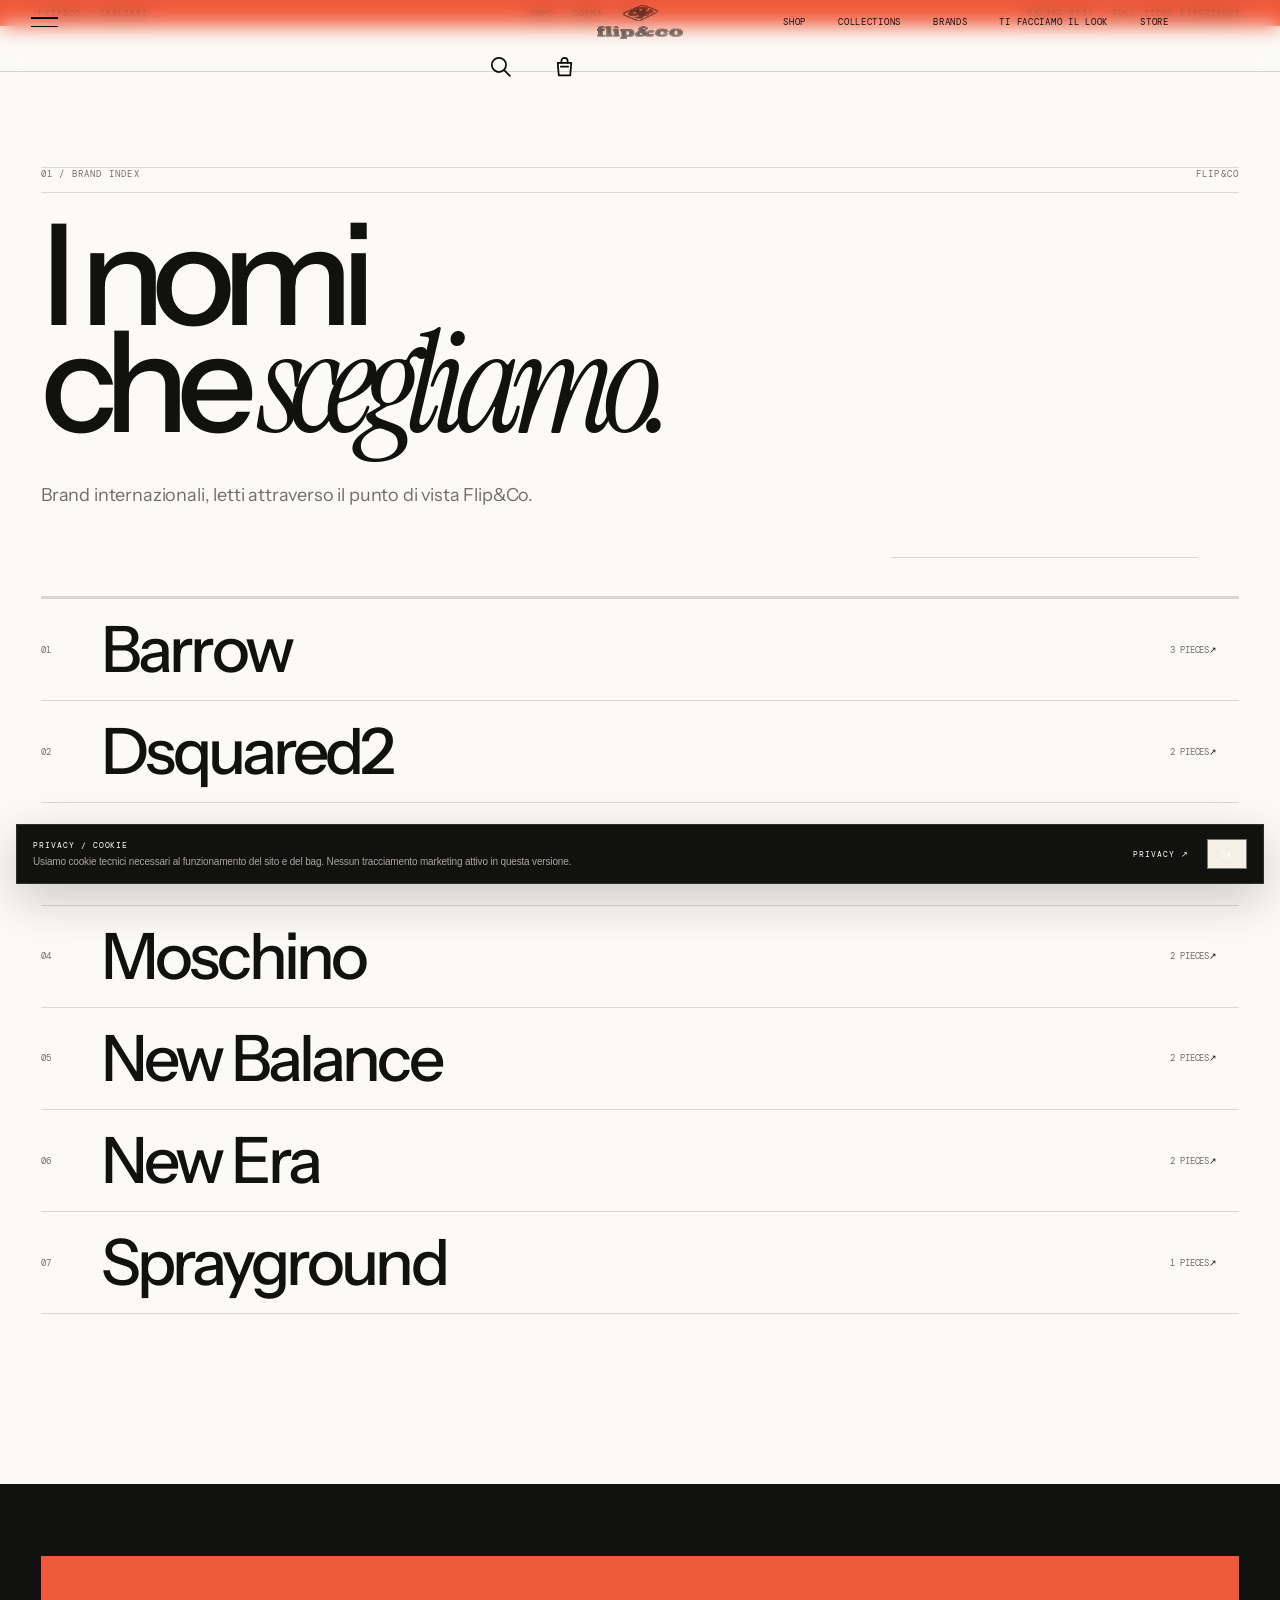
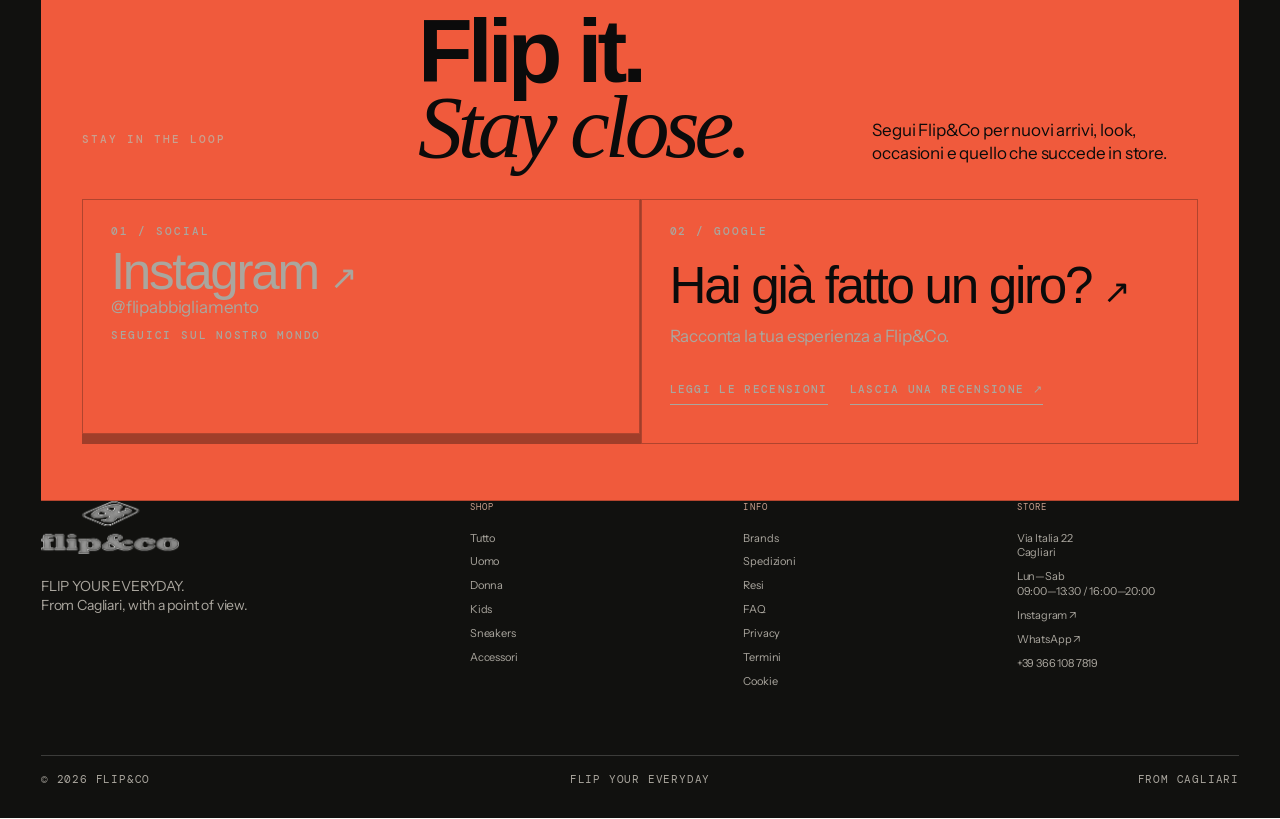
==== brand.html @ bdab6ab1 "Initial clean FlipCo version" ====
<!DOCTYPE html>
<html lang="it"><head><meta charset="utf-8"/><meta content="width=device-width,initial-scale=1" name="viewport"/><title>Brands — Flip&amp;Co</title><link href="styles.css" rel="stylesheet"/><meta content="Scopri i brand selezionati da Flip&amp;Co e la loro presenza nell'Online Edit." name="description"/><meta content="#F4F1EA" name="theme-color"/></head><body><div id="siteHeader"></div><main><section class="page-hero wrap"><div class="section-line"><span>01 / BRAND INDEX</span><span>FLIP&amp;CO</span></div><h1>I nomi<br/>che <i>scegliamo.</i></h1><p>Brand internazionali, letti attraverso il punto di vista Flip&amp;Co.</p></section><section class="brands-page wrap" id="brands"></section></main><div id="siteFooter"></div><div id="cartRoot"></div><script src="js/data.js"></script><script src="js/commerce.js"></script><script src="js/site.js"></script><script src="js/brand.js"></script></body></html>
---- styles.css ----
@import url('https://fonts.googleapis.com/css2?family=DM+Mono:wght@400;500&family=Instrument+Sans:wdth,wght@75..100,400..600&family=Instrument+Serif:ital@0;1&display=swap');
:root{--paper:#f1eee8;--white:#fff;--ink:#0a0a0a;--soft:#c9c4bb;--muted:#6e6b65;--line:#d7d2c9;--dark:#0b0b0b;--pad:clamp(16px,3vw,48px);--max:1600px;--ease:cubic-bezier(.2,.72,.2,1)}*{box-sizing:border-box}html{scroll-behavior:smooth}body{margin:0;background:var(--paper);color:var(--ink);font-family:'Instrument Sans',Arial,sans-serif;font-size:14px;line-height:1.35;-webkit-font-smoothing:antialiased}body.no-scroll{overflow:hidden}a{color:inherit;text-decoration:none}button,input{font:inherit;color:inherit}.wrap{width:min(calc(100% - 2 * var(--pad)),var(--max));margin:auto}.utility{height:28px;background:#0a0a0a;color:#aaa69f;display:flex;justify-content:space-between;align-items:center;padding:0 var(--pad);font:9px/1 'DM Mono',monospace;letter-spacing:.08em;text-transform:uppercase}.header{height:74px;background:rgba(241,238,232,.93);backdrop-filter:blur(18px);border-bottom:1px solid var(--line);position:sticky;top:0;z-index:60}.header-inner{height:100%;padding:0 var(--pad);display:grid;grid-template-columns:1fr auto 1fr;align-items:center}.brandmark img{display:block;width:112px;filter:brightness(0)}.menu-btn,.icon,.bag{border:0;background:none;padding:0;cursor:pointer}.menu-btn{width:42px;height:42px;display:grid;align-content:center;gap:7px}.menu-btn i{display:block;width:28px;height:1px;background:var(--ink);transition:.3s}.menu-btn[aria-expanded=true] i:first-child{transform:translateY(4px) rotate(45deg)}.menu-btn[aria-expanded=true] i:last-child{transform:translateY(-4px) rotate(-45deg)}.desktop-nav{display:flex;gap:34px;justify-self:center;font:10px/1 'DM Mono',monospace;letter-spacing:.12em;text-transform:uppercase}.desktop-nav a{position:relative}.desktop-nav a:after{content:'';position:absolute;left:0;right:100%;bottom:-8px;height:1px;background:var(--ink);transition:right .35s var(--ease)}.desktop-nav a:hover:after{right:0}.head-actions{display:flex;justify-self:end;align-items:center;gap:20px}.icon svg,.bag svg{width:22px;height:22px;fill:none;stroke:currentColor;stroke-width:1.4}.bag{display:flex;align-items:start;gap:5px}.bag b{font:10px 'DM Mono',monospace}.overlay{position:fixed;inset:0;background:rgba(0,0,0,.35);z-index:65;opacity:0;visibility:hidden;transition:.35s}.overlay.open{opacity:1;visibility:visible}.mega,.search{position:fixed;z-index:70;top:102px;left:0;right:0;background:var(--paper);border-bottom:1px solid var(--line);transform:translateY(-110%);visibility:hidden;transition:transform .5s var(--ease),visibility .5s}.mega.open,.search.open{transform:none;visibility:visible}.mega-top{display:flex;justify-content:space-between;align-items:center;font:10px 'DM Mono',monospace;letter-spacing:.14em}.mega-top button{border:0;background:none;font:10px 'DM Mono',monospace;letter-spacing:.14em;cursor:pointer}.mega-grid{padding:56px var(--pad) 70px;display:grid;grid-template-columns:1.3fr 1fr 1fr;gap:50px}.mega-grid small{font:9px 'DM Mono',monospace;color:var(--muted);letter-spacing:.15em}.mega-grid a{display:block;font-size:clamp(38px,5.3vw,82px);line-height:.83;letter-spacing:-.065em;margin-top:14px}.mega-note p{font-size:18px;line-height:1.2;margin:25px 0}.search-inner{padding:28px var(--pad) 60px}.search-inner>input{width:100%;border:0;border-bottom:1px solid var(--ink);background:none;outline:none;padding:24px 0 16px;font-size:clamp(40px,6vw,92px);line-height:.9;letter-spacing:-.07em}.search-row{display:grid;grid-template-columns:58px 1fr auto;align-items:center;gap:16px;border-bottom:1px solid var(--line);padding:12px 0}.search-row img{width:58px;height:70px;object-fit:cover;background:white}.search-row small,.search-row b{display:block}.search-row small{font:9px 'DM Mono',monospace;color:var(--muted);letter-spacing:.1em}.search-row b{font-size:14px;font-weight:600}.search-row strong{font-size:11px}.muted{color:var(--muted)}
/* common */.section-line{display:flex;justify-content:space-between;gap:20px;border-bottom:1px solid var(--line);padding-bottom:12px;font:9px 'DM Mono',monospace;letter-spacing:.13em;text-transform:uppercase;color:var(--muted)}.eyebrow{font:9px 'DM Mono',monospace;letter-spacing:.14em;text-transform:uppercase;color:var(--muted)}.arrow{display:inline-flex;align-items:center;gap:10px;width:max-content;border-bottom:1px solid currentColor;padding-bottom:8px;font:10px 'DM Mono',monospace;letter-spacing:.12em}.button{display:inline-flex;align-items:center;justify-content:center;gap:12px;border:0;padding:17px 20px;font:10px 'DM Mono',monospace;letter-spacing:.12em;cursor:pointer}.button.dark{background:var(--ink);color:#fff}.button.light{background:#fff;color:#000}.button.full{width:100%}
/* HOME HERO */.hero-stage{min-height:calc(100svh - 102px);display:grid;grid-template-columns:45% 55%;position:relative;overflow:hidden;background:#111;color:#fff}.hero-side{position:relative;z-index:3;padding:34px var(--pad) 42px;display:flex;flex-direction:column;justify-content:space-between}.hero-side .eyebrow{color:#888}.hero-title{font-size:clamp(64px,9vw,150px);line-height:.76;letter-spacing:-.085em}.hero-title span{display:block}.hero-title em{font-style:normal;font-size:.38em;letter-spacing:-.04em;display:block;margin-left:28%;color:#aaa}.hero-side-bottom{display:flex;justify-content:space-between;gap:30px;align-items:end}.hero-side-bottom p{margin:0;color:#a5a19a;font-size:12px;line-height:1.25}.hero-side-bottom .arrow{color:#fff}.hero-image{position:relative;overflow:hidden;background:#ebe8e2;display:block}.hero-image img{width:100%;height:100%;object-fit:cover;display:block;filter:saturate(.82);transform:scale(1.01);transition:transform 1.3s var(--ease)}.hero-image:hover img{transform:scale(1.04)}.hero-frame{position:absolute;inset:24px;border:1px solid rgba(255,255,255,.35);pointer-events:none}.hero-product{position:absolute;left:28px;right:28px;bottom:30px;z-index:2;text-shadow:0 2px 14px rgba(0,0,0,.2)}.hero-product small{font:9px 'DM Mono',monospace;letter-spacing:.12em}.hero-product h1{font-size:clamp(32px,4vw,65px);line-height:.82;letter-spacing:-.065em;margin:10px 0 18px;max-width:700px}.hero-product span{font:10px 'DM Mono',monospace;letter-spacing:.12em;border-bottom:1px solid #fff;padding-bottom:7px}.hero-counter{position:absolute;top:30px;right:28px;font:10px 'DM Mono',monospace;z-index:3}.hero-stamp{position:absolute;right:20px;bottom:20px;z-index:5;writing-mode:vertical-rl;transform:rotate(180deg);font:8px 'DM Mono',monospace;letter-spacing:.16em;color:#77736d}.hero-stamp span{color:#111}
/* HOME BODY */.manifesto{padding:clamp(110px,15vw,220px) 0}.manifesto-grid{display:grid;grid-template-columns:1.15fr .85fr;gap:8vw;margin-top:55px}.manifesto h2{font-size:clamp(75px,11vw,180px);line-height:.73;letter-spacing:-.09em;margin:0}.manifesto h2 i,.page-hero h1 i,.closing-home h2 i{font-style:normal;color:#77736d}.manifesto p{font-size:clamp(19px,2vw,28px);line-height:1.12;letter-spacing:-.03em;max-width:550px;margin:0 0 35px}.new-edit{padding-bottom:160px}.edit-grid{display:grid;grid-template-columns:1.1fr .9fr;gap:12px;margin-top:24px}.edit-card{display:block}.edit-card.offset{margin-top:110px}.edit-img{background:#fff;overflow:hidden;aspect-ratio:4/5}.edit-card img{width:100%;height:100%;object-fit:cover;display:block;transition:transform .9s var(--ease)}.edit-card:hover img{transform:scale(1.025)}.edit-meta{padding:13px 0 0;border-top:1px solid var(--ink);display:grid;grid-template-columns:1fr auto;gap:8px}.edit-meta small{font:9px 'DM Mono',monospace;color:var(--muted)}.edit-meta b{grid-column:1/-1;font-size:clamp(24px,3vw,46px);line-height:.88;letter-spacing:-.055em}.edit-meta span{grid-column:1/-1;font:9px 'DM Mono',monospace;letter-spacing:.1em}.rail-section{padding:0 0 160px;overflow:hidden}.rail-head{display:flex;justify-content:space-between;align-items:end}.rail-head h2{font-size:clamp(62px,8vw,125px);line-height:.72;letter-spacing:-.08em;margin:28px 0 0}.rail{display:grid;grid-auto-flow:column;grid-auto-columns:minmax(280px,27vw);gap:12px;overflow:auto;padding:50px max(var(--pad),calc((100vw - var(--max))/2 + var(--pad))) 12px;scrollbar-width:none}.rail::-webkit-scrollbar{display:none}.rail-card{position:relative}.rail-no{font:9px 'DM Mono',monospace;color:var(--muted);margin-bottom:8px}.rail-img{background:#fff;aspect-ratio:3/4;overflow:hidden}.rail-img img{width:100%;height:100%;object-fit:cover;display:block;transition:transform .8s var(--ease)}.rail-card:hover img{transform:scale(1.025)}.rail-info{padding-top:11px}.rail-info small,.rail-info b{display:block}.rail-info small{font:9px 'DM Mono',monospace;color:var(--muted)}.rail-info b{font-size:14px;margin-top:4px}.statement-dark{background:#0b0b0b;color:#fff;padding:clamp(110px,15vw,210px) 0}.statement-dark .section-line{border-color:#292929;color:#777}.dark-grid{display:grid;grid-template-columns:1.3fr .7fr;gap:10vw;align-items:end;margin-top:60px}.giant{font-size:clamp(90px,15vw,240px);line-height:.68;letter-spacing:-.1em}.giant em{font-style:normal;color:#888}.dark-grid p{font-size:clamp(20px,2vw,30px);line-height:1.05;letter-spacing:-.035em;margin:0 0 40px}.worlds{padding:160px 0}.world-links{margin-top:35px;border-top:1px solid var(--ink)}.world-links a{display:grid;grid-template-columns:60px 1fr 30px;align-items:center;border-bottom:1px solid var(--ink);padding:22px 0}.world-links small{font:9px 'DM Mono',monospace;color:var(--muted)}.world-links strong{font-size:clamp(48px,8vw,120px);line-height:.8;letter-spacing:-.075em;font-weight:600}.world-links i{font-style:normal;font-size:24px;transition:transform .3s}.world-links a:hover i{transform:translate(5px,-5px)}.brands-home{display:grid;grid-template-columns:.75fr 1.25fr;gap:8vw;padding-bottom:170px}.brand-home-head h2{font-size:clamp(58px,7vw,110px);line-height:.73;letter-spacing:-.08em;margin:30px 0 45px}.brand-list{border-top:1px solid var(--ink)}.brand-list a{display:grid;grid-template-columns:45px 1fr 30px;align-items:center;border-bottom:1px solid var(--ink);padding:17px 0}.brand-list span{font:9px 'DM Mono',monospace;color:var(--muted)}.brand-list b{font-size:clamp(26px,3.3vw,52px);letter-spacing:-.055em}.brand-list i{font-style:normal}.store-section{display:grid;grid-template-columns:1.1fr .9fr;background:#ddd8cf}.store-photo{position:relative;min-height:720px;background:#fff;overflow:hidden}.store-photo img{width:100%;height:100%;object-fit:cover;display:block;filter:grayscale(.08)}.store-photo span{position:absolute;left:18px;bottom:18px;background:#f1eee8;padding:9px 11px;font:9px 'DM Mono',monospace;letter-spacing:.12em}.store-copy{padding:clamp(45px,7vw,110px);display:flex;flex-direction:column;justify-content:end}.store-copy h2{font-size:clamp(62px,8vw,125px);line-height:.72;letter-spacing:-.085em;margin:28px 0}.store-copy p{font-size:18px;line-height:1.15;max-width:520px}.store-data{display:grid;grid-template-columns:auto 1fr;gap:8px 25px;margin:35px 0;font:9px 'DM Mono',monospace;letter-spacing:.09em}.store-data span{color:var(--muted)}.closing-home{background:#0b0b0b;color:#fff;padding:clamp(110px,16vw,220px) 0}.closing-home .section-line{border-color:#292929;color:#777}.closing-home h2{font-size:clamp(100px,16vw,260px);line-height:.65;letter-spacing:-.1em;margin:35px 0 60px}
/* FOOTER */.footer{background:#0b0b0b;color:#fff;padding:90px var(--pad) 24px}.footer-main{max-width:var(--max);margin:auto;display:grid;grid-template-columns:2fr 1fr 1fr 1fr;gap:40px;padding-bottom:100px}.footer-brand img{width:145px;filter:invert(1)}.footer-brand p{color:#777;line-height:1.3;margin-top:22px}.footer small{display:block;color:#666;font:9px 'DM Mono',monospace;letter-spacing:.13em;margin-bottom:18px}.footer a,.footer span{display:block;font-size:11px;margin-bottom:10px}.footer>div:last-child{margin:auto}.footer-bottom{max-width:var(--max);border-top:1px solid #292929;padding-top:16px;display:grid;grid-template-columns:1fr 1fr 1fr;color:#666;font:8px 'DM Mono',monospace;letter-spacing:.1em;text-transform:uppercase}.footer-bottom span:nth-child(2){text-align:center}.footer-bottom span:last-child{text-align:right}
/* SHOP */.page-hero{padding:clamp(90px,12vw,190px) 0 75px}.page-hero h1{font-size:clamp(90px,14vw,220px);line-height:.7;letter-spacing:-.1em;margin:28px 0 45px}.page-hero p{font-size:20px;max-width:620px;line-height:1.1}.shop-bar{display:flex;justify-content:space-between;align-items:center;border-top:1px solid var(--ink);border-bottom:1px solid var(--ink);padding:12px 0;margin-bottom:18px}.filter-group{display:flex;gap:7px;flex-wrap:wrap}.filter-group button,.shop-sort button{border:0;background:none;padding:8px 0;margin-right:18px;font:9px 'DM Mono',monospace;letter-spacing:.12em;cursor:pointer}.filter-group button.active{border-bottom:1px solid var(--ink)}.shop-sort{display:flex;align-items:center;gap:15px}.shop-sort button{margin:0;color:var(--muted)}.shop-grid{display:grid;grid-template-columns:repeat(3,1fr);gap:58px 12px;padding-bottom:160px}.shop-img{position:relative;background:#fff;overflow:hidden;aspect-ratio:4/5}.shop-img img{width:100%;height:100%;object-fit:cover;display:block;transition:transform .8s var(--ease)}.shop-card:hover img{transform:scale(1.025)}.shop-img span{position:absolute;top:12px;left:12px;background:var(--paper);padding:7px 9px;font:8px 'DM Mono',monospace;letter-spacing:.1em}.shop-meta{display:grid;grid-template-columns:1fr auto;gap:12px;padding-top:12px}.shop-meta small,.shop-meta b{display:block}.shop-meta small{font:9px 'DM Mono',monospace;color:var(--muted)}.shop-meta b{font-size:14px;margin-top:5px;font-weight:600;line-height:1.05}.shop-meta strong{font-size:11px;font-weight:600}.empty-grid{grid-column:1/-1;padding:120px 0;color:var(--muted)}
/* COLLECTIONS */.collection-list{padding-bottom:160px}.collection-row{display:grid;grid-template-columns:1fr 1fr;min-height:620px;border-top:1px solid var(--ink)}.collection-row:nth-child(even) .collection-copy{order:2}.collection-row:nth-child(even) .collection-image{order:1}.collection-copy{padding:60px 7vw 60px 0;display:flex;flex-direction:column;justify-content:end}.collection-copy small{font:9px 'DM Mono',monospace;color:var(--muted)}.collection-copy h2{font-size:clamp(65px,9vw,145px);line-height:.7;letter-spacing:-.09em;margin:22px 0}.collection-copy p{font-size:18px;max-width:480px}.collection-copy span{font:9px 'DM Mono',monospace;letter-spacing:.12em;border-bottom:1px solid var(--ink);padding-bottom:8px;width:max-content;margin-top:20px}.collection-image{background:#fff;overflow:hidden}.collection-image img{width:100%;height:100%;object-fit:cover;display:block;transition:transform 1s var(--ease)}.collection-row:hover img{transform:scale(1.025)}
/* COLLECTION DETAIL */.collection-head{display:grid;grid-template-columns:1fr 1fr;min-height:80svh}.collection-head>div:first-child{padding:clamp(50px,7vw,110px) var(--pad);display:flex;flex-direction:column;justify-content:end}.collection-head h1{font-size:clamp(90px,13vw,210px);line-height:.68;letter-spacing:-.1em;margin:25px 0}.collection-head p{font-size:20px;max-width:500px}.collection-feature{background:#fff;overflow:hidden}.collection-feature img{width:100%;height:100%;object-fit:cover;display:block}.collection-products{padding:100px var(--pad) 160px;max-width:var(--max);margin:auto}.collection-grid{display:grid;grid-template-columns:repeat(3,1fr);gap:55px 12px;margin-top:20px}.collection-grid img{width:100%;aspect-ratio:4/5;object-fit:cover;background:#fff;display:block}.collection-grid small,.collection-grid b{display:block}.collection-grid small{font:9px 'DM Mono',monospace;color:var(--muted);margin-top:10px}.collection-grid b{font-size:13px;margin-top:4px}
/* BRAND */.brands-page{padding-bottom:170px}.brands-page>a{display:grid;grid-template-columns:50px 1fr 90px 30px;align-items:center;border-bottom:1px solid var(--ink);padding:18px 0}.brands-page>a:first-child{border-top:1px solid var(--ink)}.brands-page span,.brands-page small{font:9px 'DM Mono',monospace;color:var(--muted)}.brands-page h2{font-size:clamp(45px,7vw,110px);line-height:.8;letter-spacing:-.075em;margin:0}.brands-page i{font-style:normal}
/* PDP */.pdp{display:grid;grid-template-columns:1.18fr .82fr;min-height:calc(100svh - 74px)}.pdp-media{position:sticky;top:74px;height:calc(100svh - 74px);background:#fff;overflow:hidden}.pdp-media img{width:100%;height:100%;object-fit:cover;display:block}.pdp-index{position:absolute;top:20px;left:20px;z-index:2;background:rgba(241,238,232,.85);padding:8px;font:8px 'DM Mono',monospace;letter-spacing:.1em}.pdp-info{padding:clamp(40px,6vw,100px) var(--pad);display:flex;flex-direction:column}.pdp-kicker{font:9px 'DM Mono',monospace;letter-spacing:.12em;color:var(--muted)}.pdp-brand{font-size:16px;margin-top:45px}.pdp-info h1{font-size:clamp(60px,7vw,115px);line-height:.72;letter-spacing:-.09em;margin:12px 0 20px}.pdp-price{font-size:18px;font-weight:600}.pdp-desc{font-size:15px;color:var(--muted);max-width:520px;line-height:1.45;margin:22px 0 40px}.size-head{display:flex;justify-content:space-between;border-top:1px solid var(--ink);padding-top:13px;font:9px 'DM Mono',monospace;letter-spacing:.12em}.size-head a{color:var(--muted)}.sizes{display:grid;grid-template-columns:repeat(4,1fr);gap:5px;margin:12px 0 15px}.size{border:1px solid var(--line);background:transparent;padding:13px 5px;cursor:pointer;font:10px 'DM Mono',monospace}.size:disabled{opacity:.25;cursor:not-allowed}.size.selected{background:var(--ink);color:#fff;border-color:var(--ink)}.added{min-height:18px;margin:10px 0;color:var(--muted);font:9px 'DM Mono',monospace}.delivery{border-top:1px solid var(--line);border-bottom:1px solid var(--line);margin:28px 0}.delivery div{display:grid;grid-template-columns:1fr 1fr;padding:15px 0;border-bottom:1px solid var(--line);font:9px 'DM Mono',monospace}.delivery div:last-child{border-bottom:0}.delivery span{color:var(--muted)}details{border-bottom:1px solid var(--line);padding:16px 0}summary{cursor:pointer;font:9px 'DM Mono',monospace;letter-spacing:.12em}details p{color:var(--muted);font-size:13px;line-height:1.6}.whatsapp-link{margin-top:24px;font:9px 'DM Mono',monospace;text-decoration:underline;letter-spacing:.1em}
/* CART */.cart-backdrop{position:fixed;inset:0;background:rgba(0,0,0,.35);z-index:90;opacity:0;pointer-events:none;transition:.25s}.cart-backdrop.open{opacity:1;pointer-events:auto}.cart{position:fixed;z-index:91;right:0;top:0;width:min(540px,100%);height:100dvh;background:var(--paper);transform:translateX(100%);transition:transform .5s var(--ease);display:flex;flex-direction:column}.cart.open{transform:none}.cart-top{height:74px;border-bottom:1px solid var(--line);padding:0 var(--pad);display:flex;justify-content:space-between;align-items:center;font:9px 'DM Mono',monospace;letter-spacing:.13em}.cart-top button{border:0;background:none;font:9px 'DM Mono',monospace;cursor:pointer}.cart-list{overflow:auto}.cart-row{display:grid;grid-template-columns:82px 1fr;gap:15px;padding:17px var(--pad);border-bottom:1px solid var(--line)}.cart-row img{width:82px;height:104px;object-fit:cover;background:#fff}.cart-row small,.cart-row b,.cart-row span{display:block}.cart-row small{font:9px 'DM Mono',monospace;color:var(--muted)}.cart-row b{font-size:13px;margin:5px 0}.cart-row span{font-size:11px;color:var(--muted)}.cart-row button{border:0;background:none;padding:0;margin-top:12px;text-decoration:underline;font:9px 'DM Mono',monospace}.cart-empty{padding:90px var(--pad);color:var(--muted)}.cart-empty span{font-size:100px;line-height:.7;display:block;color:var(--ink)}.cart-bottom{margin-top:auto;border-top:1px solid var(--line);padding:20px var(--pad)}.cart-bottom>div{display:flex;justify-content:space-between;margin-bottom:16px;font:11px 'DM Mono',monospace}.cart-bottom small{display:block;color:var(--muted);font-size:9px;margin-top:10px}
/* CHECKOUT / LEGAL */.checkout{padding:90px 0 160px}.checkout h1,.legal h1{font-size:clamp(85px,13vw,210px);line-height:.7;letter-spacing:-.1em;margin:30px 0 80px}.checkout-grid{display:grid;grid-template-columns:1fr 1fr;gap:9vw}.form{display:grid;gap:10px}.form label{font:9px 'DM Mono',monospace;letter-spacing:.12em;color:var(--muted);margin-top:10px}.form input{width:100%;border:1px solid var(--line);background:#fff;padding:15px;outline:none}.form input:focus{border-color:var(--ink)}.form .two{display:grid;grid-template-columns:1fr 1fr;gap:10px}.form-note{font:9px 'DM Mono',monospace;color:var(--muted)}.order-summary{border-top:1px solid var(--ink)}.summary-row{display:flex;justify-content:space-between;gap:20px;border-bottom:1px solid var(--line);padding:15px 0;font-size:11px}.summary-row span{display:grid;gap:5px}.summary-row small{font:9px 'DM Mono',monospace;color:var(--muted)}.summary-total{display:flex;justify-content:space-between;padding:20px 0;font:13px 'DM Mono',monospace}.confirmation{padding:100px 0 170px}.confirm-grid{display:grid;grid-template-columns:1.2fr .8fr;gap:10vw;margin-top:80px}.confirm-number{font:10px 'DM Mono',monospace;color:var(--muted)}.confirmation h1{font-size:clamp(90px,14vw,220px);line-height:.68;letter-spacing:-.1em;margin:28px 0}.confirmation h1 i{font-style:normal;color:#777}.confirm-grid>div:last-child{align-self:end}.confirm-grid p{font-size:20px;line-height:1.1;max-width:500px;margin-bottom:35px}.legal{padding:90px 0 170px}.legal-intro{font-size:24px;max-width:700px;line-height:1.1;margin:0 0 100px}.legal-body{max-width:850px}.legal-body section{border-top:1px solid var(--ink);padding:25px 0 40px}.legal-body h2{font-size:30px;letter-spacing:-.04em;margin:0 0 18px}.legal-body p{font-size:15px;color:var(--muted);line-height:1.7;margin:0}.admin{padding:100px 0 180px}.admin h1{font-size:clamp(90px,14vw,220px);line-height:.68;letter-spacing:-.1em}.admin p{font-size:20px;max-width:600px;margin:40px 0}.admin pre{background:#fff;padding:20px;white-space:pre-wrap;margin:30px 0;font:11px 'DM Mono',monospace;max-height:500px;overflow:auto}
/* responsive */
@media(max-width:900px){.desktop-nav{display:none}.hero-stage{grid-template-columns:1fr;min-height:auto}.hero-side{min-height:50svh}.hero-image{height:67svh;min-height:500px}.hero-stamp{display:none}.manifesto-grid,.dark-grid,.brands-home{grid-template-columns:1fr;gap:50px}.edit-grid{grid-template-columns:1fr}.edit-card.offset{margin-top:60px}.store-section{grid-template-columns:1fr}.store-photo{min-height:70svh}.collection-row{grid-template-columns:1fr;min-height:auto}.collection-row:nth-child(even) .collection-copy{order:1}.collection-row:nth-child(even) .collection-image{order:2}.collection-copy{padding:60px 0}.collection-image{min-height:70svh}.collection-head{grid-template-columns:1fr}.collection-head>div:first-child{min-height:65svh}.collection-feature{min-height:65svh}.collection-grid{grid-template-columns:repeat(2,1fr)}.pdp{display:block}.pdp-media{position:relative;top:auto;height:auto;aspect-ratio:4/5}.pdp-info{padding:45px var(--pad) 100px}.checkout-grid,.confirm-grid{grid-template-columns:1fr}.footer-main{grid-template-columns:1fr 1fr}.footer-brand{grid-column:1/-1}}
@media(max-width:560px){:root{--pad:16px}.utility{overflow:hidden;gap:25px;justify-content:flex-start;white-space:nowrap}.utility span:nth-child(3){display:none}.header{height:68px}.mega,.search{top:96px}.brandmark img{width:104px}.head-actions{gap:14px}.hero-side{min-height:46svh;padding-top:24px}.hero-title{font-size:clamp(58px,17vw,90px)}.hero-side-bottom{align-items:end}.hero-side-bottom p{font-size:11px}.hero-image{height:66svh;min-height:470px}.hero-frame{inset:12px}.hero-product{left:17px;right:17px;bottom:20px}.hero-product h1{font-size:38px}.hero-counter{top:18px;right:17px}.manifesto{padding:100px 0}.manifesto-grid{margin-top:38px}.manifesto h2{font-size:clamp(68px,20vw,100px)}.manifesto p{font-size:19px}.new-edit{padding-bottom:110px}.edit-meta b{font-size:30px}.rail-section{padding-bottom:110px}.rail-head{display:block}.rail-head h2{font-size:64px}.rail-head .arrow{margin-top:28px}.rail{grid-auto-columns:78vw;padding-top:36px}.statement-dark{padding:105px 0}.giant{font-size:clamp(82px,25vw,120px)}.dark-grid p{font-size:20px}.worlds{padding:110px 0}.world-links strong{font-size:52px}.world-links a{grid-template-columns:35px 1fr 25px}.brands-home{padding-bottom:110px}.brand-home-head h2{font-size:65px}.brand-list b{font-size:30px}.store-photo{min-height:62svh}.store-copy{padding:45px 16px;min-height:580px}.store-copy h2{font-size:66px}.closing-home{padding:110px 0}.closing-home h2{font-size:108px}.footer{padding-top:65px}.footer-main{grid-template-columns:1fr;gap:35px;padding-bottom:65px}.footer-brand{grid-column:auto}.footer-bottom{grid-template-columns:1fr;gap:9px}.footer-bottom span{text-align:left!important}.page-hero{padding:70px 0 55px}.page-hero h1{font-size:clamp(75px,22vw,115px)}.page-hero p{font-size:18px}.shop-bar{display:block}.shop-sort{justify-content:space-between;margin-top:10px}.shop-grid{grid-template-columns:repeat(2,1fr);gap:42px 8px}.shop-meta{display:block}.shop-meta strong{display:block;margin-top:7px}.collection-copy h2{font-size:70px}.collection-image{min-height:60svh}.collection-grid{gap:38px 8px}.collection-grid b{font-size:12px}.brands-page>a{grid-template-columns:30px 1fr 30px}.brands-page small{display:none}.brands-page h2{font-size:44px}.pdp-info h1{font-size:clamp(58px,17vw,88px)}.delivery div{grid-template-columns:1fr;gap:6px}.sizes{grid-template-columns:repeat(3,1fr)}.checkout{padding-top:70px}.checkout h1,.legal h1{font-size:85px}.form .two{grid-template-columns:1fr}.confirmation{padding-top:70px}.confirmation h1{font-size:95px}.confirm-grid{margin-top:50px}.confirm-grid p{font-size:18px}.legal-intro{font-size:20px;margin-bottom:65px}.mega-grid{grid-template-columns:1fr;padding:40px 16px 55px;gap:34px}.mega-grid a{font-size:46px}.search-inner>input{font-size:48px}}
@media(prefers-reduced-motion:reduce){*,*:before,*:after{scroll-behavior:auto!important;transition:none!important}}

/* =========================================================
   FLIP&CO — FINAL ART DIRECTION / EDIT 01
   ========================================================= */
:root{--paper:#eeeae2;--ink:#090909;--line:#cfc9bf;--accent:#111;--serif:Georgia,'Times New Roman',serif}
body{background:var(--paper);letter-spacing:-.012em}
.utility{background:#080808;color:#d6d1c8;height:30px;font-size:8px;letter-spacing:.16em}
.header{height:78px;background:rgba(238,234,226,.9);border-bottom-color:#c8c1b7}
.brandmark img{width:126px}
.desktop-nav{font-size:9px;gap:38px}
.desktop-nav a:nth-child(1){font-weight:700}
.hero-stage{min-height:calc(100svh - 108px);grid-template-columns:31% 61% 8%;gap:0;background:#e5e0d7;position:relative;overflow:hidden}
.hero-side{padding:clamp(30px,5vw,80px) var(--pad) 50px;display:flex;flex-direction:column;justify-content:space-between;border-right:1px solid #c8c1b7;z-index:2}
.hero-title{font-size:clamp(70px,8.3vw,150px);line-height:.79;letter-spacing:-.09em;display:flex;flex-direction:column;text-transform:uppercase}
.hero-title em{font-family:var(--serif);font-weight:400;font-style:italic;margin-left:19%;font-size:.72em;line-height:.75}
.hero-intro{display:flex;justify-content:space-between;align-items:flex-end;gap:20px}.hero-intro p{max-width:260px;margin:0;font-size:12px;line-height:1.35;color:#4d4a45}.hero-intro .arrow{white-space:nowrap}
.hero-image{height:100%;min-height:inherit;background:#d7d2ca;position:relative;overflow:hidden;display:block}
.hero-image>img{width:100%;height:100%;object-fit:cover;object-position:center;display:block;filter:saturate(.86) contrast(1.02)}
.hero-image:after{content:'';position:absolute;inset:0;background:linear-gradient(180deg,rgba(0,0,0,.03),transparent 42%,rgba(0,0,0,.32));pointer-events:none}
.hero-frame{inset:20px;position:absolute;border:1px solid rgba(255,255,255,.58);z-index:2}.hero-grain{position:absolute;inset:0;opacity:.09;z-index:2;background-image:url("data:image/svg+xml,%3Csvg xmlns='http://www.w3.org/2000/svg' width='160' height='160'%3E%3Cfilter id='n'%3E%3CfeTurbulence type='fractalNoise' baseFrequency='.9' numOctaves='3' stitchTiles='stitch'/%3E%3C/filter%3E%3Crect width='100%25' height='100%25' filter='url(%23n)' opacity='.35'/%3E%3C/svg%3E")}
.hero-product{position:absolute;z-index:4;left:34px;bottom:30px;color:#fff;text-shadow:0 1px 18px rgba(0,0,0,.3)}.hero-product small{font:9px 'DM Mono',monospace;letter-spacing:.14em;text-transform:uppercase}.hero-product h1{font-size:clamp(42px,5vw,88px);line-height:.85;letter-spacing:-.07em;margin:9px 0 16px}.hero-product span{font:9px 'DM Mono',monospace;letter-spacing:.13em}.hero-counter{position:absolute;right:34px;top:32px;z-index:4;color:#fff;font:10px 'DM Mono',monospace;letter-spacing:.14em}.hero-stamp{padding:30px 14px;display:flex;flex-direction:column;justify-content:flex-end;gap:9px;font:8px 'DM Mono',monospace;letter-spacing:.12em;writing-mode:vertical-rl;transform:rotate(180deg)}
.manifesto{padding-top:150px;padding-bottom:150px}.manifesto h2{font-size:clamp(72px,9vw,150px);line-height:.77;letter-spacing:-.09em}.manifesto h2 i,.closing-home h2 i,.giant em,.street-intro h2 i{font-family:var(--serif);font-weight:400}.manifesto-grid{gap:9vw}
.new-edit{padding-bottom:150px}.edit-grid{gap:2px}.edit-card{background:#ddd8cf}.edit-img{aspect-ratio:1/1.18;position:relative;overflow:hidden}.edit-img img{width:100%;height:100%;object-fit:cover;display:block;transition:transform .8s var(--ease)}.edit-card:hover .edit-img img,.rail-card:hover img,.kids-card:hover img,.street-card:hover img{transform:scale(1.035)}.edit-index{position:absolute;top:15px;right:15px;background:#fff;padding:8px 10px;font:9px 'DM Mono',monospace}.edit-meta{padding:18px 18px 24px}.edit-meta b{font-size:clamp(28px,3vw,50px);line-height:.9;letter-spacing:-.06em}.edit-meta span{font:9px 'DM Mono',monospace;letter-spacing:.08em}.rail-section{background:#e2ddd5;padding:100px 0 150px}.rail-head h2{font-size:clamp(72px,9vw,145px);line-height:.76;letter-spacing:-.09em}.rail{grid-auto-columns:minmax(300px,26vw);padding:0 max(var(--pad),calc((100vw - var(--max))/2));gap:18px}.rail-card{background:#f6f3ed}.rail-img{aspect-ratio:4/5;overflow:hidden;background:#ddd}.rail-img img{width:100%;height:100%;object-fit:cover;transition:transform .8s var(--ease)}.rail-info{padding:14px 15px 20px;display:grid;gap:6px}.rail-info small,.rail-info span{font:8px 'DM Mono',monospace;letter-spacing:.12em;text-transform:uppercase;color:#69655f}.rail-info b{font-size:18px;line-height:1;letter-spacing:-.035em}.rail-no{position:absolute;margin:12px;z-index:2;font:8px 'DM Mono',monospace;background:#fff;padding:6px 8px}
.statement-dark{background:#0b0b0b;color:#f3f0e9;padding:150px 0}.statement-dark .section-line{border-color:#333}.giant{font-size:clamp(90px,13vw,220px);line-height:.7;letter-spacing:-.105em}.dark-grid{gap:12vw}.dark-grid p{font-size:21px;max-width:470px;color:#aaa59d}.button.light{border-color:#777;color:#fff}.worlds{padding-top:150px;padding-bottom:150px}.world-links a{border-bottom:1px solid var(--ink);padding:30px 0;display:grid;grid-template-columns:55px 1fr 35px;align-items:center}.world-links strong{font-size:clamp(65px,9vw,145px);letter-spacing:-.09em;line-height:.8}.world-links i{font-style:normal;font-size:28px}.brands-home{padding-bottom:160px}.brand-home-head h2{font-size:clamp(70px,9vw,145px);line-height:.76;letter-spacing:-.09em}.brand-list a{border-bottom:1px solid var(--ink);padding:22px 0;display:grid;grid-template-columns:55px 1fr 35px;align-items:center}.brand-list b{font-size:clamp(28px,4vw,65px);letter-spacing:-.065em}.brand-list i{font-style:normal;font-size:22px}
.editorial-band{padding:20px 0 150px}.kids-edit{display:grid;grid-template-columns:repeat(4,1fr);gap:10px;margin-top:30px}.kids-card{display:block}.kids-card>div{aspect-ratio:4/5;overflow:hidden;background:#ddd}.kids-card img{width:100%;height:100%;object-fit:cover;display:block;transition:transform .8s var(--ease)}.kids-card small{display:block;margin-top:12px;font:8px 'DM Mono',monospace;letter-spacing:.12em;color:#6a665f}.kids-card b{display:block;margin-top:7px;font-size:17px;line-height:1.02}.editorial-dark{background:#111;color:#f1eee7;padding:120px 0 145px}.editorial-dark .section-line{border-color:#363636}.street-intro{display:flex;justify-content:space-between;align-items:flex-end;gap:50px;margin:65px 0 45px}.street-intro h2{font-size:clamp(85px,11vw,180px);line-height:.72;letter-spacing:-.1em;margin:0}.street-intro p{max-width:360px;color:#a8a39b;font-size:17px}.street-edit{display:grid;grid-template-columns:repeat(4,1fr);gap:10px}.street-card>div{aspect-ratio:4/5;overflow:hidden;background:#222}.street-card img{width:100%;height:100%;object-fit:cover;transition:transform .8s var(--ease)}.street-card span{display:block;padding-top:11px;font:8px 'DM Mono',monospace;letter-spacing:.1em;color:#aaa59d;text-transform:uppercase}
.store-section{padding-top:150px;padding-bottom:160px}.store-photo{min-height:720px}.store-copy h2{font-size:clamp(70px,9vw,145px);line-height:.75;letter-spacing:-.09em}.store-copy p{font-size:20px;max-width:510px}.store-data{display:grid;grid-template-columns:1fr 1fr;border-top:1px solid var(--ink);border-bottom:1px solid var(--ink);margin:50px 0 28px}.store-data>*{padding:14px 0;font:9px 'DM Mono',monospace;letter-spacing:.08em}.closing-home{padding:150px 0;background:#080808;color:#f4f0e8}.closing-home h2{font-size:clamp(100px,14vw,230px);line-height:.68;letter-spacing:-.1em}.footer{background:#111;color:#f2eee7}.footer a,.footer span{color:#aaa59d}.footer-brand p{color:#aaa59d}.footer-bottom{border-color:#333}
@media(max-width:900px){.hero-stage{grid-template-columns:1fr}.hero-side{min-height:43svh;border-right:0;border-bottom:1px solid #c8c1b7}.hero-image{height:68svh;min-height:510px}.hero-stamp{display:none}.kids-edit,.street-edit{grid-template-columns:repeat(2,1fr)}.street-intro{display:block}.street-intro p{margin-top:35px}.hero-intro{align-items:flex-end}.hero-title{font-size:clamp(64px,15vw,115px)}}
@media(max-width:560px){.hero-side{min-height:49svh;padding-top:24px}.hero-title{font-size:clamp(58px,17vw,91px)}.hero-intro{gap:12px}.hero-intro p{max-width:190px}.hero-image{height:65svh;min-height:480px}.hero-product h1{font-size:40px}.hero-frame{inset:12px}.hero-product{left:18px;bottom:18px}.hero-counter{right:18px;top:18px}.kids-edit,.street-edit{grid-template-columns:1fr 1fr;gap:8px}.kids-card b{font-size:14px}.street-card span{font-size:7px}.editorial-band{padding-bottom:100px}.editorial-dark{padding:95px 0}.street-intro h2{font-size:80px}.manifesto{padding-top:100px;padding-bottom:100px}.worlds,.brands-home,.store-section{padding-top:100px;padding-bottom:110px}}

/* FLIP&CO V5 / CONVERSION + POLISH */
::selection{background:#0a0a0a;color:#f3f0e9}
.shop-bar{position:sticky;top:74px;z-index:40;background:rgba(241,238,232,.96);backdrop-filter:blur(14px)}
.shop-img{box-shadow:inset 0 0 0 1px rgba(10,10,10,.04)}
.shop-img span{z-index:2}
.shop-img .sale-dot{position:absolute;right:12px;top:12px;left:auto;background:#0a0a0a;color:#fff;padding:7px 9px;font:8px 'DM Mono',monospace;letter-spacing:.1em;font-style:normal}
.shop-meta strong{white-space:nowrap}
.shop-meta del,.pdp-price del{color:var(--muted);font-weight:400}
.source-note{font:9px/1.45 'DM Mono',monospace;letter-spacing:.03em;color:var(--muted);border-left:1px solid var(--ink);padding-left:12px;margin:-15px 0 32px;max-width:540px}
.official-link,.whatsapp-link{display:block;border-top:1px solid var(--ink);padding:15px 0;font:9px 'DM Mono',monospace;letter-spacing:.12em}
.official-link{margin-top:28px}
.whatsapp-link{color:var(--muted)}
.cookie-bar{position:fixed;left:18px;right:18px;bottom:18px;z-index:100;background:#0a0a0a;color:#f4f0e8;padding:14px 16px;display:flex;justify-content:space-between;align-items:center;gap:24px;box-shadow:0 15px 50px rgba(0,0,0,.2)}
.cookie-bar>div:first-child{display:grid;gap:5px}
.cookie-bar b,.cookie-bar a,.cookie-bar button{font:8px 'DM Mono',monospace;letter-spacing:.12em;text-transform:uppercase}
.cookie-bar span{font:10px/1.35 Manrope,Arial,sans-serif;color:#aaa59d}
.cookie-bar>div:last-child{display:flex;align-items:center;gap:18px;flex:none}
.cookie-bar a{color:#aaa59d}
.cookie-bar button{border:1px solid #777;background:#f4f0e8;color:#0a0a0a;padding:9px 13px;cursor:pointer}
.pdp-info{background:var(--paper)}
.pdp-media img{background:#fff}
.hero-image img,.edit-img img,.rail-img img,.kids-card img,.street-card img{background:#fff}
@media(max-width:900px){
 .shop-bar{top:74px}
 .pdp{grid-template-columns:1fr}
 .pdp-media{position:relative;top:0;height:72svh;min-height:480px}
 .pdp-info{padding-bottom:100px}
 .shop-grid{grid-template-columns:repeat(2,1fr);gap:38px 8px}
 .checkout-grid{grid-template-columns:1fr;gap:70px}
}
@media(max-width:560px){
 .utility span:nth-child(2){display:none}
 .utility{font-size:8px}
 .desktop-nav{display:none}
 .header-inner{grid-template-columns:1fr auto 1fr}
 .brandmark img{width:100px}
 .shop-bar{position:relative;top:0}
 .shop-grid{padding-bottom:100px}
 .shop-meta{gap:5px}
 .shop-meta b{font-size:12px}
 .shop-meta strong{font-size:10px}
 .cookie-bar{left:0;right:0;bottom:0;padding:14px;align-items:flex-end}
 .cookie-bar span{max-width:240px}
 .cookie-bar>div:last-child{gap:10px}
 .pdp-media{height:62svh;min-height:420px}
 .pdp-info h1{font-size:clamp(58px,17vw,88px)}
}

/* ===== V6 HUMAN COMMERCE ===== */
.new-hero{min-height:calc(100svh - 74px);display:grid;grid-template-columns:1fr 1fr;background:var(--paper)}
.hero-copy{padding-top:clamp(50px,8vw,110px);padding-bottom:80px;display:flex;flex-direction:column;justify-content:center}
.hero-kicker{font:10px 'DM Mono',monospace;letter-spacing:.16em;margin-top:clamp(55px,8vw,100px)}
.new-hero h1{font-size:clamp(72px,10vw,170px);line-height:.78;letter-spacing:-.09em;margin:24px 0 30px;max-width:850px}
.new-hero h1 i,.human-grid h2 i,.selection-heading h2 i,.look-head h2 i,.rail-head h2 i,.store-copy h2 i,.closing-home h2 i{font-style:normal;font-weight:400}
.hero-lead{font-size:clamp(17px,1.7vw,23px);line-height:1.35;max-width:580px;color:var(--muted)}
.hero-actions{display:flex;align-items:center;gap:28px;flex-wrap:wrap;margin-top:35px}
.text-link,.arrow{font:9px 'DM Mono',monospace;letter-spacing:.1em}
.hero-visual{position:relative;display:block;background:#fff;overflow:hidden;min-height:680px}
.hero-visual img{width:100%;height:100%;object-fit:cover;display:block;transition:transform 1.2s var(--ease)}
.hero-visual:hover img{transform:scale(1.025)}
.hero-overlay{position:absolute;inset:20px;display:flex;justify-content:space-between;align-items:flex-start;font:8px 'DM Mono',monospace;letter-spacing:.12em;pointer-events:none}
.hero-product{position:absolute;bottom:26px;left:26px;right:26px;background:rgba(243,240,234,.93);padding:18px 20px;display:grid;grid-template-columns:1fr 2fr auto;align-items:center;gap:18px}
.hero-product small,.hero-product span{font:9px 'DM Mono',monospace;letter-spacing:.08em}
.hero-product b{font-size:18px}
.human-intro{padding-top:130px;padding-bottom:130px}
.human-grid,.look-head,.selection-heading{display:grid;grid-template-columns:1.2fr .8fr;gap:60px;margin-top:45px}
.human-grid h2,.selection-heading h2{font-size:clamp(50px,7vw,110px);line-height:.82;letter-spacing:-.08em;margin:0}
.human-grid p,.selection-heading p,.look-head p{font-size:19px;line-height:1.45;max-width:530px;margin:0}
.muted{color:var(--muted);font-size:14px!important;margin-top:28px!important}
.audience-strip{background:var(--ink);color:#fff;padding:85px 0}
.audience-grid{display:grid;grid-template-columns:repeat(3,1fr);margin-top:35px}
.audience-grid a{color:#fff;border-right:1px solid rgba(255,255,255,.25);padding:18px 28px;display:grid;grid-template-columns:35px 1fr 25px;align-items:end;min-height:130px}
.audience-grid a:last-child{border-right:0}
.audience-grid span{font:9px 'DM Mono',monospace;align-self:start;opacity:.6}
.audience-grid strong{font-size:clamp(38px,5vw,80px);letter-spacing:-.07em;line-height:.8}
.audience-grid i{font-style:normal;font-size:20px}
.selection-section{padding-top:120px;padding-bottom:140px}
.selection-heading{margin-bottom:65px}
.center-link{text-align:center;margin-top:55px}
.edit-badge{position:absolute;right:12px;top:12px;background:var(--paper);padding:8px;font:8px 'DM Mono',monospace;letter-spacing:.08em}
.look-section{background:#e9e4dc;padding:120px 0 140px}
.look-head h2{font-size:clamp(70px,9vw,145px);line-height:.76;letter-spacing:-.09em;margin:0}
.look-options{display:grid;grid-template-columns:repeat(3,1fr);gap:1px;background:var(--ink);margin-top:70px;border:1px solid var(--ink)}
.look-options>div{background:var(--paper);padding:28px;min-height:310px;display:flex;flex-direction:column}
.look-options span{font:9px 'DM Mono',monospace;color:var(--muted)}
.look-options b{font-size:25px;letter-spacing:-.04em;margin-top:65px}
.look-options p{font-size:14px;line-height:1.45;color:var(--muted);max-width:320px}
.look-options .arrow{margin-top:auto}
.rail-section{padding:120px 0 150px}
.rail-section .rail-head{display:flex;justify-content:space-between;align-items:end;margin-bottom:50px}
.rail-head h2{font-size:clamp(55px,7vw,105px);line-height:.8;letter-spacing:-.08em;margin:35px 0 0}
.store-copy h2{font-size:clamp(52px,6vw,92px);line-height:.82;letter-spacing:-.08em;margin:35px 0}
.store-points{border-top:1px solid var(--ink);border-bottom:1px solid var(--ink);margin:45px 0}
.store-points div{display:grid;grid-template-columns:1fr 1fr;padding:16px 0;border-bottom:1px solid var(--line);font:10px 'DM Mono',monospace}
.store-points div:last-child{border-bottom:0}
.store-points span{color:var(--muted)}
.closing-home p{font-size:19px;max-width:460px;margin:25px 0}
.outline-light{border:1px solid rgba(255,255,255,.45);color:#fff;background:transparent}
.pdp-human{border-top:1px solid var(--ink);border-bottom:1px solid var(--line);padding:18px 0;margin:0 0 25px;display:grid;grid-template-columns:1fr 1fr;gap:8px;font:10px 'DM Mono',monospace}
.pdp-human b{grid-column:1/-1}
.pdp-human span{color:var(--muted)}
.pdp-human a{text-align:right}
@media(max-width:800px){
 .new-hero{display:block}.hero-copy{min-height:auto;padding-top:45px;padding-bottom:55px}.new-hero h1{font-size:clamp(62px,17vw,105px)}.hero-visual{min-height:70svh}.hero-product{grid-template-columns:1fr auto}.hero-product small{display:none}.hero-product b{font-size:15px}.hero-product span{font-size:8px}
 .human-intro,.selection-section,.look-section,.rail-section{padding-top:75px;padding-bottom:85px}
 .human-grid,.look-head,.selection-heading{grid-template-columns:1fr;gap:28px}
 .human-grid h2,.selection-heading h2{font-size:clamp(55px,14vw,88px)}
 .audience-grid{grid-template-columns:1fr}.audience-grid a{border-right:0;border-bottom:1px solid rgba(255,255,255,.25);min-height:95px;padding:18px 0}.audience-grid a:last-child{border-bottom:0}
 .look-options{grid-template-columns:1fr}.look-options>div{min-height:260px}
 .rail-section .rail-head{align-items:start;flex-direction:column;gap:25px}
 .store-points div{grid-template-columns:1fr;gap:6px}
 .pdp-human{grid-template-columns:1fr}.pdp-human a{text-align:left}
}

/* ===== V7 PERSONALITY + DISCOVERY ===== */
.quick-start{padding:110px 0 125px}
.quick-head{display:grid;grid-template-columns:1.2fr .8fr;gap:60px;margin:45px 0 55px}
.quick-head h2{font-size:clamp(58px,8vw,125px);line-height:.77;letter-spacing:-.09em;margin:0}
.quick-head h2 i{font-style:normal;font-weight:400}
.quick-head p{font-size:19px;line-height:1.45;max-width:520px;margin:0}
.quick-grid{display:grid;grid-template-columns:repeat(4,1fr);gap:1px;background:var(--ink);border:1px solid var(--ink)}
.quick-grid a{background:var(--paper);min-height:220px;padding:22px;display:flex;flex-direction:column;color:var(--ink);transition:background .3s,color .3s,transform .3s}
.quick-grid a:hover{background:var(--ink);color:#fff;transform:translateY(-4px)}
.quick-grid span,.quick-grid em{font:9px 'DM Mono',monospace;letter-spacing:.1em}
.quick-grid b{font-size:clamp(25px,2.8vw,46px);letter-spacing:-.06em;line-height:.9;margin-top:auto}
.quick-grid em{font-style:normal;margin-top:18px}
.look-finder{background:var(--ink);color:#fff;padding:120px 0}
.finder-shell{display:grid;grid-template-columns:.9fr 1.1fr;gap:80px;margin-top:55px}
.finder-copy h2{font-size:clamp(65px,8vw,125px);line-height:.75;letter-spacing:-.09em;margin:25px 0}
.finder-copy h2 i{font-style:normal;font-weight:400}
.finder-copy p{font-size:18px;line-height:1.45;max-width:460px;opacity:.7}
.finder-label{font:9px 'DM Mono',monospace;letter-spacing:.13em;opacity:.55}
.finder-ui{border-top:1px solid rgba(255,255,255,.25)}
.finder-step{padding:25px 0;border-bottom:1px solid rgba(255,255,255,.2)}
.finder-step>span{font:9px 'DM Mono',monospace;letter-spacing:.1em;opacity:.55}
.finder-buttons{display:flex;gap:6px;flex-wrap:wrap;margin-top:16px}
.finder-buttons button{border:1px solid rgba(255,255,255,.3);background:transparent;color:#fff;padding:13px 16px;font:9px 'DM Mono',monospace;letter-spacing:.08em;cursor:pointer;transition:.2s}
.finder-buttons button:hover,.finder-buttons button.active{background:#fff;color:var(--ink);border-color:#fff}
.finder-result{padding:28px 0 0;display:grid;gap:9px}
.finder-result span{font:9px 'DM Mono',monospace;letter-spacing:.1em;opacity:.55}
.finder-result b{font-size:22px;line-height:1.15;max-width:620px}
.finder-result a{color:#fff;font:9px 'DM Mono',monospace;letter-spacing:.1em;margin-top:10px}
@media(max-width:800px){
 .quick-start{padding:75px 0 85px}
 .quick-head{grid-template-columns:1fr;gap:25px}
 .quick-head h2{font-size:clamp(58px,15vw,88px)}
 .quick-grid{grid-template-columns:1fr 1fr}
 .quick-grid a{min-height:170px;padding:17px}
 .quick-grid b{font-size:29px}
 .look-finder{padding:80px 0}
 .finder-shell{grid-template-columns:1fr;gap:45px}
 .finder-copy h2{font-size:clamp(65px,16vw,92px)}
}
@media(max-width:460px){
 .quick-grid{grid-template-columns:1fr}
 .quick-grid a{min-height:135px}
}

/* ===== V8 / HEADER EXPERIENCE ===== */
:root{--motion:cubic-bezier(.2,.75,.2,1)}
.header{transition:height .55s var(--motion),background .45s ease,box-shadow .45s ease,transform .55s var(--motion)}
.header.scrolled{height:62px;background:rgba(241,238,232,.82);box-shadow:0 10px 35px rgba(0,0,0,.05)}
.header.scrolled .brandmark img{width:96px}
.header.scrolled .menu-btn{transform:scale(.92)}
.header.scrolled .head-actions{transform:scale(.94)}
.brandmark img,.head-actions,.menu-btn{transition:all .45s var(--motion)}
.desktop-nav a{transition:opacity .25s ease}
.desktop-nav:hover a:not(:hover){opacity:.38}
.desktop-nav a.current{opacity:1}
.desktop-nav a.current:after{right:0}
.utility{transition:transform .45s var(--motion),opacity .35s ease}
.nav-hidden .header{transform:translateY(-110%)}
.nav-hidden .utility{transform:translateY(-110%);opacity:0}
.nav-show .header{transform:translateY(0)}
@media(min-width:801px){
 .header-inner{grid-template-columns:1fr auto 1fr}
 .desktop-nav{gap:clamp(20px,2.5vw,38px)}
}
@media(max-width:800px){
 .header{height:64px}.utility{height:24px;font-size:7px}.utility span:nth-child(2){display:none}
 .header.scrolled{height:58px}.header.scrolled .brandmark img{width:90px}
 .desktop-nav{display:none}
 .nav-hidden .header{transform:translateY(-100%)}
}

/* ===== V8 / HERO ART DIRECTION ===== */
.new-hero{position:relative;isolation:isolate;overflow:hidden}
.new-hero:after{content:'';position:absolute;inset:0;pointer-events:none;z-index:5;background:linear-gradient(90deg,rgba(0,0,0,.025),transparent 45%,rgba(0,0,0,.05));mix-blend-mode:multiply}
.hero-copy{position:relative;z-index:3;opacity:0;transform:translateY(32px);transition:opacity .9s var(--motion) .12s,transform 1s var(--motion) .12s}
.new-hero.is-ready .hero-copy{opacity:1;transform:none}
.hero-kicker{opacity:0;transform:translateY(15px);transition:opacity .6s ease .35s,transform .7s var(--motion) .35s}
.new-hero.is-ready .hero-kicker{opacity:1;transform:none}
.new-hero h1{opacity:0;transform:translateY(45px);transition:opacity .9s var(--motion) .45s,transform 1s var(--motion) .45s}
.new-hero.is-ready h1{opacity:1;transform:none}
.hero-lead{opacity:0;transform:translateY(20px);transition:opacity .7s ease .7s,transform .8s var(--motion) .7s}
.new-hero.is-ready .hero-lead{opacity:1;transform:none}
.hero-actions{opacity:0;transform:translateY(18px);transition:opacity .7s ease .88s,transform .8s var(--motion) .88s}
.new-hero.is-ready .hero-actions{opacity:1;transform:none}
.hero-visual{clip-path:inset(0 0 0 100%);transition:clip-path 1.35s var(--motion) .05s}
.new-hero.is-ready .hero-visual{clip-path:inset(0)}
.hero-visual img{transform:scale(1.08) translate(var(--mx,0),var(--my,0));transition:transform 1.5s var(--motion)}
.hero-visual:hover img{transform:scale(1.045) translate(var(--mx,0),var(--my,0))}
.hero-visual:after{content:'';position:absolute;inset:0;background:linear-gradient(180deg,rgba(0,0,0,.08),transparent 35%,rgba(0,0,0,.18));pointer-events:none;z-index:1}
.hero-overlay{z-index:3}
.hero-product{z-index:4;transform:translateY(20px);opacity:0;transition:opacity .8s ease 1s,transform .9s var(--motion) 1s}
.new-hero.is-ready .hero-product{opacity:1;transform:none}
.hero-product b{transition:letter-spacing .4s ease}
.hero-visual:hover .hero-product b{letter-spacing:-.01em}
.hero-visual:hover .hero-overlay{letter-spacing:.16em}
.hero-overlay{transition:letter-spacing .5s ease,opacity .4s ease}
.hero-copy .button,.hero-copy .text-link{transition:transform .3s var(--motion),opacity .3s ease}
.hero-copy .button:hover,.hero-copy .text-link:hover{transform:translateY(-3px)}
@media(max-width:800px){
 .hero-visual{clip-path:inset(0 0 100% 0);min-height:68svh;transition:clip-path 1.1s var(--motion)}
 .new-hero.is-ready .hero-visual{clip-path:inset(0)}
 .hero-visual img{transform:scale(1.05)}
}

/* V8 / SECTION REVEALS */
.quick-start,.look-finder,.selection-section,.store-section,.closing-home{opacity:0;transform:translateY(35px);transition:opacity .8s ease,transform 1s var(--motion)}
.quick-start.in-view,.look-finder.in-view,.selection-section.in-view,.store-section.in-view,.closing-home.in-view{opacity:1;transform:none}
@media(prefers-reduced-motion:reduce){
 *,*:before,*:after{scroll-behavior:auto!important;transition-duration:.01ms!important;animation-duration:.01ms!important}
 .nav-hidden .header,.nav-hidden .utility{transform:none}
 .hero-copy,.hero-kicker,.new-hero h1,.hero-lead,.hero-actions,.hero-product,.quick-start,.look-finder,.selection-section,.store-section,.closing-home{opacity:1;transform:none}
 .hero-visual,.new-hero.is-ready .hero-visual{clip-path:none}
}

/* ===== V9 / HERO PRODUCT SHOWCASE ===== */
.new-hero{
  min-height:calc(100svh - 74px);
  grid-template-columns:minmax(0,1.05fr) minmax(360px,.95fr);
  background:#171716;
  color:#f7f5f0;
}
.new-hero:after{
  z-index:4;
  background:
    linear-gradient(90deg,rgba(10,10,9,.92) 0%,rgba(10,10,9,.78) 31%,rgba(10,10,9,.18) 68%,rgba(10,10,9,.42) 100%),
    linear-gradient(180deg,rgba(0,0,0,.08),rgba(0,0,0,.28));
  mix-blend-mode:normal;
}
.hero-backdrop{position:absolute;inset:0;z-index:0;background:radial-gradient(circle at 72% 46%,rgba(255,255,255,.09),transparent 32%),#171716}
.hero-copy{z-index:6}
.hero-copy .section-line{color:rgba(255,255,255,.62);border-color:rgba(255,255,255,.22)}
.hero-kicker{color:rgba(255,255,255,.72)}
.new-hero h1{color:#fff;text-shadow:0 3px 30px rgba(0,0,0,.18)}
.hero-lead{color:rgba(255,255,255,.72)}
.hero-copy .button.dark{background:#fff;color:#171716}
.hero-copy .text-link{color:#fff}
.hero-showcase{position:absolute;inset:0;z-index:2;overflow:hidden;pointer-events:none;opacity:0;transition:opacity 1.1s ease .15s}
.hero-showcase.is-loaded{opacity:1}
.hero-product-tile{position:absolute;width:clamp(115px,12vw,205px);aspect-ratio:.76;overflow:hidden;background:#e9e5dd;box-shadow:0 25px 70px rgba(0,0,0,.28);transform:translateY(35px) rotate(var(--r,0deg));opacity:0;transition:opacity .9s ease,transform 1.2s var(--motion)}
.hero-showcase.is-loaded .hero-product-tile{opacity:.72;transform:translateY(0) rotate(var(--r,0deg))}
.hero-product-tile img{width:100%;height:100%;object-fit:cover;display:block;filter:saturate(.88) contrast(.98)}
.hero-product-tile:after{content:'';position:absolute;inset:0;background:linear-gradient(180deg,transparent 55%,rgba(0,0,0,.48));}
.hero-product-tile span{position:absolute;z-index:2;left:12px;bottom:10px;color:#fff;font:7px 'DM Mono',monospace;letter-spacing:.08em}
.p1{left:4%;top:13%;--r:-7deg;transition-delay:.05s}.p2{left:24%;top:63%;--r:5deg;transition-delay:.12s}.p3{left:39%;top:8%;--r:4deg;transition-delay:.18s}.p4{left:55%;top:62%;--r:-5deg;transition-delay:.24s}.p5{right:3%;top:10%;--r:6deg;transition-delay:.3s}.p6{right:18%;top:47%;--r:-3deg;transition-delay:.36s}.p7{left:13%;top:38%;--r:3deg;transition-delay:.42s}.p8{right:32%;top:5%;--r:-6deg;transition-delay:.48s}
.hero-visual{z-index:7;background:transparent;min-height:680px;border-left:1px solid rgba(255,255,255,.12)}
.hero-visual:before{content:'';position:absolute;inset:0;background:linear-gradient(90deg,rgba(23,23,22,.1),rgba(23,23,22,.38));z-index:1;pointer-events:none}
.hero-visual img{mix-blend-mode:normal;filter:saturate(.94);}
.hero-overlay{color:#fff}
.hero-product{color:#fff;background:rgba(17,17,16,.42);backdrop-filter:blur(8px);padding:12px 14px;left:20px;right:20px;bottom:20px}
@media(max-width:800px){
 .new-hero{display:block;min-height:auto;background:#171716}
 .hero-copy{min-height:76svh;padding-top:80px;padding-bottom:55px}
 .hero-showcase{opacity:.55}
 .hero-product-tile{width:29vw;min-width:88px}
 .p1{left:2%;top:13%}.p2{left:68%;top:18%}.p3{left:4%;top:48%}.p4{left:68%;top:54%}.p5{left:35%;top:8%}.p6{right:5%;top:73%}.p7{left:28%;top:68%}.p8{right:30%;top:42%}
 .hero-visual{min-height:62svh;border-left:0;border-top:1px solid rgba(255,255,255,.12)}
 .hero-visual img{object-fit:cover}
 .hero-product{left:14px;right:14px;bottom:14px}
}
@media(prefers-reduced-motion:reduce){.hero-showcase{opacity:1}.hero-product-tile{opacity:.7;transform:none!important}}


/* ===== V10 / HERO SHOWCASE — MOBILE FIRST + CACHE SAFE ===== */
.new-hero{background:#171716!important;color:#f7f5f0;position:relative;isolation:isolate;overflow:hidden}
.hero-backdrop{background:
  radial-gradient(circle at 68% 42%,rgba(255,255,255,.13),transparent 25%),
  radial-gradient(circle at 18% 78%,rgba(255,255,255,.06),transparent 23%),
  #171716!important}
.hero-showcase{z-index:1!important;opacity:1!important;display:block;position:absolute;inset:0;overflow:hidden;pointer-events:none}
.hero-showcase:after{content:'';position:absolute;inset:0;z-index:20;background:
  radial-gradient(ellipse at center,rgba(23,23,22,.28) 0%,rgba(23,23,22,.12) 35%,rgba(23,23,22,.58) 100%),
  linear-gradient(90deg,rgba(23,23,22,.82) 0%,rgba(23,23,22,.36) 30%,rgba(23,23,22,.12) 55%,rgba(23,23,22,.48) 100%)}
.hero-product-tile{z-index:2!important;width:clamp(135px,14vw,225px)!important;aspect-ratio:.78!important;border:1px solid rgba(255,255,255,.13);box-shadow:0 28px 80px rgba(0,0,0,.38);opacity:.78!important;background:#252422}
.hero-showcase.is-loaded .hero-product-tile{opacity:.78!important}
.hero-product-tile img{object-fit:cover!important}
.hero-product-tile span{font-size:7px!important}
.hero-copy{z-index:30!important;background:transparent!important}
.hero-copy .section-line{position:relative;z-index:31}
.new-hero h1,.hero-lead,.hero-kicker,.hero-actions{position:relative;z-index:31}
.new-hero:after{z-index:25!important;background:linear-gradient(90deg,rgba(10,10,9,.84),rgba(10,10,9,.16) 65%,rgba(10,10,9,.38))!important;mix-blend-mode:normal!important}
.hero-visual{z-index:35!important}
@media(max-width:800px){
  .new-hero{min-height:calc(100svh - 68px)!important;display:block!important;background:#171716!important}
  .hero-copy{min-height:calc(100svh - 68px)!important;padding:70px 16px 45px!important;justify-content:flex-start!important}
  .hero-showcase{inset:0!important}
  .hero-showcase:after{background:
    linear-gradient(180deg,rgba(23,23,22,.78) 0%,rgba(23,23,22,.38) 32%,rgba(23,23,22,.52) 68%,rgba(23,23,22,.9) 100%),
    radial-gradient(ellipse at center,transparent 0%,rgba(23,23,22,.28) 72%,rgba(23,23,22,.7) 100%)}
  .hero-product-tile{width:29vw!important;min-width:92px!important;max-width:138px!important;opacity:.68!important}
  .p1{left:-1%!important;top:16%!important}.p2{left:69%!important;top:20%!important}.p3{left:-2%!important;top:48%!important}.p4{left:70%!important;top:55%!important}.p5{left:35%!important;top:9%!important}.p6{right:-2%!important;top:75%!important}.p7{left:27%!important;top:69%!important}.p8{right:29%!important;top:43%!important}
  .hero-visual{min-height:58svh!important}
}
@media(prefers-reduced-motion:reduce){.hero-showcase,.hero-product-tile{opacity:1!important}}


/* =========================================================
   V13 — FLIP&CO SHOP WINDOW
   Full photographic product panels. No cards, no SVG art,
   no product labels. The hero becomes a moving storefront.
   ========================================================= */
.new-hero{
  background:#111!important;
  color:#f7f5f0!important;
  position:relative;
  isolation:isolate;
  overflow:hidden;
}
.hero-backdrop{
  background:#111!important;
  position:absolute!important;
  inset:0!important;
  z-index:0!important;
}
.hero-showcase{
  position:absolute!important;
  inset:0!important;
  z-index:1!important;
  display:grid!important;
  grid-template-columns:repeat(3,minmax(0,1fr))!important;
  gap:0!important;
  padding:0!important;
  overflow:hidden!important;
  opacity:1!important;
  pointer-events:none!important;
  background:#111!important;
}
.hero-showcase:after{
  content:"";
  position:absolute;
  inset:0;
  z-index:20;
  pointer-events:none;
  background:
    linear-gradient(90deg,rgba(0,0,0,.82) 0%,rgba(0,0,0,.43) 29%,rgba(0,0,0,.08) 58%,rgba(0,0,0,.42) 100%),
    linear-gradient(180deg,rgba(0,0,0,.22),rgba(0,0,0,.04) 42%,rgba(0,0,0,.58) 100%);
}
.window-lane{
  position:relative;
  display:flex;
  flex-direction:column;
  min-width:0;
  will-change:transform;
}
.window-lane:nth-child(1){animation:flipWindowUp 34s linear infinite}
.window-lane:nth-child(2){animation:flipWindowDown 40s linear infinite}
.window-lane:nth-child(3){animation:flipWindowUp 37s linear infinite}
.window-photo{
  position:relative;
  flex:0 0 auto;
  width:100%;
  height:55vh;
  min-height:390px;
  margin:0;
  overflow:hidden;
  background:#e9e7e2;
}
.window-photo img{
  display:block;
  width:100%;
  height:100%;
  object-fit:cover;
  object-position:center;
  filter:none!important;
  transform:scale(1.005);
}
@keyframes flipWindowUp{
  from{transform:translateY(0)}
  to{transform:translateY(calc(-50%))}
}
@keyframes flipWindowDown{
  from{transform:translateY(-50%)}
  to{transform:translateY(0)}
}
.new-hero:after{
  z-index:25!important;
  background:
    linear-gradient(90deg,rgba(10,10,9,.80),rgba(10,10,9,.16) 62%,rgba(10,10,9,.36)),
    linear-gradient(180deg,rgba(0,0,0,.08),rgba(0,0,0,.30))!important;
  mix-blend-mode:normal!important;
}
.hero-copy{z-index:30!important}
.hero-copy .section-line{
  color:rgba(255,255,255,.72)!important;
  border-color:rgba(255,255,255,.24)!important;
}
.new-hero h1{
  color:#fff!important;
  text-shadow:0 4px 35px rgba(0,0,0,.28);
}
.hero-lead{color:rgba(255,255,255,.78)!important}
.hero-copy .button.dark{background:#fff!important;color:#111!important}
.hero-copy .text-link{color:#fff!important}
.hero-visual{z-index:35!important;background:transparent!important}

@media(max-width:800px){
  .new-hero{
    min-height:calc(100svh - 68px)!important;
    display:block!important;
    background:#111!important;
  }
  .hero-showcase{
    grid-template-columns:repeat(2,minmax(0,1fr))!important;
  }
  .hero-showcase:after{
    background:
      linear-gradient(180deg,rgba(0,0,0,.72),rgba(0,0,0,.22) 35%,rgba(0,0,0,.44) 68%,rgba(0,0,0,.88)),
      linear-gradient(90deg,rgba(0,0,0,.22),rgba(0,0,0,.02),rgba(0,0,0,.22))!important;
  }
  .window-lane:nth-child(1){animation-duration:30s}
  .window-lane:nth-child(2){animation-duration:34s}
  .window-lane:nth-child(3){display:none!important}
  .window-photo{
    height:48vh;
    min-height:300px;
  }
  .window-photo img{
    object-fit:cover;
  }
  .hero-copy{
    min-height:calc(100svh - 68px)!important;
    padding:62px 16px 42px!important;
    justify-content:flex-start!important;
  }
}
@media(prefers-reduced-motion:reduce){
  .window-lane{animation:none!important}
}


/* =========================================================
   V14 — LIGHTER LOCAL-ASSET SHOP WINDOW
   ========================================================= */
.new-hero{background:#171716!important}
.hero-showcase{background:transparent!important}
.hero-showcase:after{
  background:
    linear-gradient(90deg,rgba(12,12,11,.34) 0%,rgba(12,12,11,.10) 32%,rgba(12,12,11,.02) 62%,rgba(12,12,11,.14) 100%),
    linear-gradient(180deg,rgba(12,12,11,.05),rgba(12,12,11,.02) 48%,rgba(12,12,11,.18) 100%)!important;
}
.window-photo{
  height:55vh!important;
  min-height:390px!important;
  background:#eceae5!important;
  display:flex!important;
  align-items:center!important;
  justify-content:center!important;
}
.window-photo img{
  width:100%!important;
  height:100%!important;
  object-fit:contain!important;
  object-position:center!important;
  transform:none!important;
  filter:none!important;
}
.new-hero:after{
  background:linear-gradient(90deg,rgba(10,10,9,.38),rgba(10,10,9,.04) 58%,rgba(10,10,9,.12))!important;
}
.hero-copy .section-line{color:rgba(255,255,255,.88)!important;border-color:rgba(255,255,255,.32)!important}
.hero-lead{color:rgba(255,255,255,.90)!important;text-shadow:0 2px 18px rgba(0,0,0,.18)}
.new-hero h1{text-shadow:0 3px 24px rgba(0,0,0,.22)!important}
@media(max-width:800px){
  .hero-showcase:after{
    background:
      linear-gradient(180deg,rgba(12,12,11,.30) 0%,rgba(12,12,11,.06) 35%,rgba(12,12,11,.10) 66%,rgba(12,12,11,.38) 100%),
      linear-gradient(90deg,rgba(12,12,11,.08),rgba(12,12,11,.01),rgba(12,12,11,.10))!important;
  }
  .window-photo{height:48vh!important;min-height:300px!important}
  .window-photo img{object-fit:contain!important}
  .new-hero:after{background:linear-gradient(180deg,rgba(10,10,9,.30),rgba(10,10,9,.03) 52%,rgba(10,10,9,.20))!important}
}

/* =========================================================
   V19 — RESTORE FULL DESIGN SYSTEM + HERO VISIBILITY
   ========================================================= */
.new-hero{
  position:relative!important;
  isolation:isolate!important;
  overflow:hidden!important;
  min-height:calc(100svh - 74px)!important;
  background:#eeebe5!important;
  color:#0b0b0b!important;
}
.new-hero:after{display:none!important}
.hero-backdrop{
  position:absolute!important;
  inset:0!important;
  z-index:0!important;
  background:#eeebe5!important;
}
.hero-copy{
  position:relative!important;
  z-index:20!important;
  opacity:1!important;
  visibility:visible!important;
  transform:none!important;
}
.hero-copy .section-line{color:rgba(10,10,10,.55)!important;border-color:rgba(10,10,10,.18)!important}
.hero-kicker{opacity:1!important;transform:none!important;color:rgba(10,10,10,.55)!important}
.new-hero h1{opacity:1!important;transform:none!important;color:#0b0b0b!important;text-shadow:none!important}
.new-hero h1 i{color:#716d67!important}
.hero-lead{opacity:1!important;transform:none!important;color:rgba(10,10,10,.64)!important}
.hero-actions{opacity:1!important;transform:none!important}
.hero-copy .text-link{color:#0b0b0b!important}

.hero-showcase{
  position:absolute!important;
  left:50%!important;
  right:0!important;
  top:0!important;
  bottom:0!important;
  z-index:2!important;
  display:grid!important;
  grid-template-columns:repeat(3,minmax(0,1fr))!important;
  gap:2px!important;
  opacity:1!important;
  visibility:visible!important;
  background:#d9d4cb!important;
}
.hero-showcase:before,.hero-showcase:after{display:none!important}
.window-lane{
  display:block!important;
  min-width:0!important;
  height:max-content!important;
  animation:flipWindow19 44s linear infinite!important;
}
.window-lane:nth-child(2){animation-direction:reverse!important;animation-duration:50s!important}
.window-lane:nth-child(3){animation-duration:46s!important}
.window-photo{
  display:flex!important;
  align-items:center!important;
  justify-content:center!important;
  width:100%!important;
  height:55vh!important;
  min-height:390px!important;
  margin:0!important;
  overflow:hidden!important;
  background:#f7f4ee!important;
}
.window-photo img{
  display:block!important;
  width:100%!important;
  height:100%!important;
  padding:16px!important;
  object-fit:contain!important;
  object-position:center!important;
  opacity:1!important;
  visibility:visible!important;
  filter:none!important;
  mix-blend-mode:normal!important;
}
@keyframes flipWindow19{
  from{transform:translateY(0)}
  to{transform:translateY(-50%)}
}

.hero-visual{
  position:relative!important;
  z-index:25!important;
  opacity:1!important;
  visibility:visible!important;
  clip-path:none!important;
  background:transparent!important;
}
.hero-visual #homeHeroVisual{
  position:absolute!important;
  inset:0!important;
}
.hero-visual #homeHeroVisual>img{
  width:100%!important;
  height:100%!important;
  object-fit:contain!important;
  object-position:center!important;
  padding:clamp(32px,5vw,90px)!important;
  mix-blend-mode:multiply!important;
}
.hero-visual:after{
  background:linear-gradient(180deg,rgba(255,255,255,.04),transparent 58%,rgba(0,0,0,.05))!important;
}
.hero-overlay{color:rgba(10,10,10,.56)!important}
.hero-product{color:#0b0b0b!important;opacity:1!important;transform:none!important}

/* Finder search remains functional and visible. */
.finder-search{
  display:inline-flex!important;
  align-items:center!important;
  justify-content:space-between!important;
  width:100%!important;
  margin-top:22px!important;
  padding:18px!important;
  border:1px solid rgba(255,255,255,.28)!important;
  background:transparent!important;
  color:#fff!important;
  cursor:pointer!important;
}
.finder-search:disabled{opacity:.3!important;cursor:not-allowed!important}
.finder-search.ready{background:#fff!important;color:#0a0a0a!important;border-color:#fff!important}

/* Product results: always give the grid a visible surface. */
.edit-img,.rail-img{
  background:#f7f4ee!important;
}
.edit-card img,.rail-card img{
  object-fit:contain!important;
  mix-blend-mode:multiply!important;
}

@media(max-width:800px){
  .new-hero{
    display:flex!important;
    flex-direction:column!important;
    min-height:auto!important;
    background:#eeebe5!important;
  }
  .hero-showcase{
    position:relative!important;
    left:auto!important;
    right:auto!important;
    top:auto!important;
    bottom:auto!important;
    order:1!important;
    width:100%!important;
    height:56svh!important;
    min-height:430px!important;
    grid-template-columns:repeat(2,minmax(0,1fr))!important;
  }
  .hero-showcase .window-lane:nth-child(3){display:none!important}
  .window-lane{animation-duration:38s!important}
  .window-photo{height:46svh!important;min-height:390px!important}
  .window-photo img{padding:10px!important;object-fit:contain!important}
  .hero-copy{
    order:2!important;
    min-height:auto!important;
    padding:55px 16px 65px!important;
  }
  .hero-visual{display:none!important}
  .new-hero h1{font-size:clamp(58px,15vw,88px)!important;line-height:.8!important}
}
@media(prefers-reduced-motion:reduce){
  .window-lane{animation:none!important}
}
/* =========================================================
   FLIP&CO V29 — WORLD CLASS RETAIL SYSTEM
   ========================================================= */
:root{--ink:#161412;--paper:#f1eee7;--surface:#faf8f3;--wine:#742331;--muted:#77716a;--line:rgba(22,20,18,.14);--ease:cubic-bezier(.2,.8,.2,1)}
html{scroll-behavior:smooth}body{background:var(--paper);color:var(--ink);font-family:Inter,Arial,sans-serif}body.no-scroll{overflow:hidden}.utility{background:var(--ink)!important;color:#fff!important;height:28px!important;padding:0 20px!important;font:8px 'DM Mono',monospace!important;letter-spacing:.14em!important}.header{height:74px!important;background:rgba(241,238,231,.92)!important;color:var(--ink)!important;border-bottom:1px solid var(--line)!important;backdrop-filter:blur(18px);z-index:40}.header-inner{height:100%;padding:0 22px!important}.brandmark img{width:108px!important}.desktop-nav a{font:9px 'DM Mono',monospace!important;letter-spacing:.08em!important;text-transform:uppercase}.desktop-nav a:hover{color:var(--wine)!important}.menu-btn i{background:var(--ink)!important}.icon svg,.bag svg{stroke:var(--ink)!important}.bag b{background:var(--wine)!important;color:#fff!important}.mega,.search{background:var(--paper)!important;color:var(--ink)!important;z-index:60}.mega-top{border-bottom:1px solid var(--line)!important;padding-bottom:16px!important}.mega-grid a{font-size:clamp(34px,5vw,76px)!important;line-height:.9!important;letter-spacing:-.06em!important}.mega-grid a:hover{color:var(--wine)!important}.search input{font-size:clamp(38px,7vw,90px)!important;background:transparent!important;border:0!important;border-bottom:1px solid var(--line)!important;color:var(--ink)!important}.search-row{border-bottom:1px solid var(--line)!important}.search-row img{background:#fff!important}.footer{background:var(--ink)!important;color:#fff!important;padding-top:80px!important}.footer a,.footer span{color:rgba(255,255,255,.72)!important}.footer a:hover{color:#fff!important}.footer-brand img{filter:brightness(0) invert(1)!important}.footer small{color:#c9a08f!important}.footer-bottom{border-color:rgba(255,255,255,.18)!important}.cookie-bar{background:var(--ink)!important;color:#fff!important;border:0!important}.cookie-bar a,.cookie-bar button{color:#fff!important}
/* inner pages */
.page-hero{padding:120px 0 80px!important}.page-hero .section-line{border-top:1px solid var(--line)!important}.page-hero h1{font-size:clamp(72px,11vw,170px)!important;line-height:.76!important;letter-spacing:-.09em!important}.page-hero h1 i{font-family:Georgia,serif;color:var(--wine)!important}.page-hero p{font-size:18px!important;max-width:560px!important;color:var(--muted)!important}.shop-bar{border-top:1px solid var(--line)!important;border-bottom:1px solid var(--line)!important;background:transparent!important}.filter-group button{font:9px 'DM Mono',monospace!important;border:0!important;background:transparent!important}.filter-group button.active,.filter-group button:hover{color:var(--wine)!important}.shop-sort{font:9px 'DM Mono',monospace!important}.shop-grid{grid-template-columns:repeat(4,1fr)!important;gap:30px 12px!important;padding-top:45px!important}.shop-card{background:transparent!important}.shop-img{background:#fff!important;aspect-ratio:3/4!important;overflow:hidden!important}.shop-img img{transition:transform .7s var(--ease)!important}.shop-card:hover .shop-img img{transform:scale(1.045)!important}.shop-img>span,.sale-dot{background:var(--wine)!important;color:#fff!important;font:8px 'DM Mono',monospace!important}.shop-meta{padding:12px 2px!important}.shop-meta small{font:8px 'DM Mono',monospace!important;color:var(--muted)!important}.shop-meta b{font-size:15px!important}.shop-meta strong{font:11px 'DM Mono',monospace!important}.collection-list{display:grid;gap:1px!important;background:var(--ink)!important}.collection-row{background:var(--paper)!important;min-height:480px!important}.collection-copy h2{font-size:clamp(48px,6vw,92px)!important;line-height:.8!important;letter-spacing:-.07em!important}.collection-copy span{font:9px 'DM Mono',monospace!important}.collection-image{background:#fff!important}.collection-image img{transition:transform .9s var(--ease)!important}.collection-row:hover .collection-image img{transform:scale(1.035)!important}.brands-page{border-top:1px solid var(--line)!important}.brands-page>a{border-bottom:1px solid var(--line)!important;display:grid!important;grid-template-columns:60px 1fr auto 30px!important;align-items:center!important;padding:22px 0!important}.brands-page>a h2{font-size:clamp(32px,5vw,76px)!important;letter-spacing:-.06em!important}.brands-page>a:hover h2{color:var(--wine)!important}.brands-page span,.brands-page small,.brands-page i{font:9px 'DM Mono',monospace!important}.collection-head{padding:100px max(28px,4vw)!important;background:var(--paper)!important}.collection-head h1{font-size:clamp(70px,10vw,150px)!important;line-height:.78!important;letter-spacing:-.09em!important}.collection-head h1{color:var(--ink)!important}.collection-head p{max-width:500px;color:var(--muted);font-size:18px}.collection-feature{background:#fff!important}.collection-products{padding:80px max(28px,4vw)!important}.collection-grid{grid-template-columns:repeat(4,1fr)!important;gap:30px 12px!important}.collection-grid> a div{background:#fff!important;aspect-ratio:3/4!important;overflow:hidden!important}.collection-grid img{transition:transform .7s var(--ease)!important}.collection-grid>a:hover img{transform:scale(1.04)!important}.collection-grid small{font:8px 'DM Mono',monospace!important;color:var(--muted)!important}.collection-grid b{font-size:14px!important}
/* PDP V29 */
.pdp-v29{min-height:calc(100svh - 102px);display:grid;grid-template-columns:1.18fr .82fr;background:var(--paper)}.pdp-v29-gallery{background:#e3dfd7;position:relative;min-height:calc(100svh - 102px);display:grid;grid-template-columns:1fr 150px;gap:12px;padding:14px}.pdp-v29-main{background:#fff;min-height:100%;display:flex;align-items:center;justify-content:center;overflow:hidden}.pdp-v29-main img{width:100%;height:100%;object-fit:cover;display:block;transition:transform 1s var(--ease)}.pdp-v29-main:hover img{transform:scale(1.025)}.pdp-v29-side{display:flex;flex-direction:column;gap:12px}.pdp-v29-side div{background:rgba(255,255,255,.62);aspect-ratio:1/1;display:flex;align-items:center;justify-content:center;overflow:hidden}.pdp-v29-side img{width:100%;height:100%;object-fit:cover}.pdp-v29-side span{font:8px 'DM Mono',monospace;letter-spacing:.1em}.pdp-v29-index{position:absolute;left:30px;top:30px;z-index:3;background:rgba(241,238,231,.85);padding:8px 10px;font:8px 'DM Mono',monospace;letter-spacing:.1em}.pdp-v29-info{padding:70px clamp(28px,5vw,85px);display:flex;flex-direction:column;justify-content:center;position:sticky;top:0;height:calc(100svh - 102px);overflow:auto}.pdp-v29-kicker{font:9px 'DM Mono',monospace;letter-spacing:.13em;color:var(--wine)}.pdp-v29-brand{font:11px 'DM Mono',monospace;letter-spacing:.08em;margin-top:45px;color:var(--muted)}.pdp-v29-info h1{font-size:clamp(48px,6vw,95px);line-height:.8;letter-spacing:-.08em;margin:12px 0 18px}.pdp-v29-price{font:14px 'DM Mono',monospace}.pdp-v29-price del{color:var(--muted);margin-right:7px}.pdp-v29-desc{font-size:16px;line-height:1.5;max-width:500px;color:#5f5953;margin:28px 0}.pdp-v29-size-head{display:flex;justify-content:space-between;border-top:1px solid var(--line);padding-top:18px;font:9px 'DM Mono',monospace;letter-spacing:.1em}.pdp-v29-sizes{display:grid;grid-template-columns:repeat(4,1fr);gap:6px;margin:12px 0 18px}.pdp-v29-sizes button{padding:13px 5px;background:transparent;border:1px solid var(--line);font:10px 'DM Mono',monospace;cursor:pointer}.pdp-v29-sizes button:hover,.pdp-v29-sizes button.selected{background:var(--ink);border-color:var(--ink);color:#fff}.pdp-v29-sizes button:disabled{opacity:.25;cursor:not-allowed}.pdp-v29-cta{width:100%;background:var(--wine);color:#fff;border:0;padding:18px;font:10px 'DM Mono',monospace;letter-spacing:.1em;cursor:pointer}.pdp-v29-help{margin:10px 0 26px;padding:16px;background:#e6e0d7;display:grid;gap:8px}.pdp-v29-help b,.pdp-v29-help a{font:9px 'DM Mono',monospace;letter-spacing:.08em}.pdp-v29-help a{color:var(--wine)}.pdp-v29-details{border-top:1px solid var(--line)}.pdp-v29-details details{border-bottom:1px solid var(--line);padding:15px 0}.pdp-v29-details summary{cursor:pointer;font:9px 'DM Mono',monospace;letter-spacing:.1em}.pdp-v29-details p{font-size:13px;line-height:1.5;color:var(--muted);max-width:520px}.pdp-v29-service{display:grid;grid-template-columns:1fr 1fr;gap:1px;background:var(--line);margin-top:28px}.pdp-v29-service div{background:var(--paper);padding:14px}.pdp-v29-service b{display:block;font:8px 'DM Mono',monospace;letter-spacing:.08em}.pdp-v29-service span{display:block;font-size:11px;margin-top:6px;color:var(--muted)}
@media(max-width:900px){.utility{display:none!important}.header{height:68px!important}.shop-grid,.collection-grid{grid-template-columns:repeat(2,1fr)!important}.page-hero{padding:80px 0 55px!important}.brands-page>a{grid-template-columns:35px 1fr 70px 20px!important}.pdp-v29{display:block}.pdp-v29-gallery{min-height:78svh;height:auto;display:block;padding:8px}.pdp-v29-main{height:72svh}.pdp-v29-side{display:grid;grid-template-columns:repeat(2,1fr);margin-top:8px}.pdp-v29-side div{aspect-ratio:1/1}.pdp-v29-info{position:relative;height:auto;min-height:0;padding:55px 22px 80px}.pdp-v29-brand{margin-top:25px}.pdp-v29-info h1{font-size:clamp(52px,15vw,90px)}.pdp-v29-service{grid-template-columns:1fr}.desktop-nav{display:none!important}}
@media(max-width:520px){.shop-grid,.collection-grid{gap:22px 8px!important}.page-hero h1{font-size:clamp(62px,18vw,95px)!important}.pdp-v29-sizes{grid-template-columns:repeat(3,1fr)}}
/* V29 PRELOADER */
#flipLoader{position:fixed;inset:0;z-index:9999;background:#161412;color:#fff;display:flex;flex-direction:column;align-items:center;justify-content:center;transition:opacity .65s var(--ease),visibility .65s}.loader-mark{font:500 clamp(32px,5vw,72px) Inter,Arial,sans-serif;letter-spacing:-.08em}.loader-line{width:min(260px,55vw);height:1px;background:rgba(255,255,255,.18);margin-top:28px;overflow:hidden}.loader-line i{display:block;width:0;height:100%;background:#d6b5a9;transition:width .55s var(--ease)}.loader-meta{width:min(260px,55vw);display:flex;justify-content:space-between;margin-top:10px;font:7px 'DM Mono',monospace;letter-spacing:.1em;color:rgba(255,255,255,.5)}#flipLoader.ready .loader-line i{width:100%}#flipLoader.done{opacity:0;visibility:hidden}html.is-loading body> :not(#flipLoader){opacity:0}html.is-loading #flipLoader{opacity:1}
.pdp-related{padding:100px 0 140px}.pdp-related .shop-grid{padding-top:40px}.pdp-related .section-line{border-top:1px solid var(--line);padding-top:12px;font:9px 'DM Mono',monospace;letter-spacing:.1em}
.shop-bar{display:flex;align-items:center;justify-content:space-between;gap:20px;flex-wrap:wrap;padding:12px 0!important}.shop-bar .filter-group{display:flex;gap:18px;align-items:center}.shop-bar .filter-group+.filter-group{margin-left:auto}.shop-bar .shop-sort{display:flex;gap:18px;align-items:center}.shop-sort button{background:none;border:0;font:9px 'DM Mono',monospace;cursor:pointer}.shop-sort button:hover{color:var(--wine)}
.checkout{padding:120px 0 150px}.checkout h1,.confirmation h1{font-size:clamp(72px,10vw,150px);line-height:.77;letter-spacing:-.09em;margin:50px 0 80px}.checkout h1 i,.confirmation h1 i{font-family:Georgia,serif;color:var(--wine);font-weight:500}.checkout-grid{display:grid;grid-template-columns:1fr .8fr;gap:90px}.form{display:grid;gap:9px}.form label{font:9px 'DM Mono',monospace;letter-spacing:.1em;border-top:1px solid var(--line);padding-top:15px;margin-top:18px}.form input{background:transparent;border:0;border-bottom:1px solid var(--line);padding:16px 0;font:14px Inter,Arial;color:var(--ink);outline:0}.form input:focus{border-color:var(--wine)}.form .two{display:grid;grid-template-columns:1fr 1fr;gap:15px}.form-note{font-size:11px;color:var(--muted);line-height:1.5}.order-summary{border-top:1px solid var(--line)}.summary-row{display:flex;justify-content:space-between;gap:20px;padding:18px 0;border-bottom:1px solid var(--line);font-size:13px}.summary-row small{display:block;color:var(--muted);font:9px 'DM Mono',monospace;margin-top:5px}.summary-total{display:flex;justify-content:space-between;padding:25px 0;font:11px 'DM Mono',monospace}.summary-total strong{font-size:15px}.confirmation{padding:120px 0 180px}.confirm-grid{display:grid;grid-template-columns:1fr .8fr;gap:90px;align-items:end}.confirm-number{font:9px 'DM Mono',monospace;letter-spacing:.12em;color:var(--muted)}.confirm-grid p{font-size:18px;line-height:1.45;max-width:480px;color:var(--muted)}
@media(max-width:800px){.shop-bar .filter-group+.filter-group{margin-left:0}.shop-bar{align-items:flex-start}.shop-bar .filter-group{overflow:auto;width:100%;padding-bottom:4px}.checkout,.confirmation{padding:80px 0 110px}.checkout-grid,.confirm-grid{grid-template-columns:1fr;gap:55px}.checkout h1,.confirmation h1{margin:40px 0 55px}.form .two{grid-template-columns:1fr}}

/* =========================================================
   FLIP&CO V30 — FINAL AUDIT / PREMIUM FINISH
   ========================================================= */
:root{--wine:#6e1f2d;--wine-dark:#531521;--paper:#f3efe8;--surface:#fbf9f4;--ink:#151311;--muted:#716b64;--line:rgba(21,19,17,.14);--gold:#b49a7a}
body{font-family:Inter,Arial,sans-serif;letter-spacing:-.01em}::selection{background:var(--wine);color:#fff}
.header,.utility,.mega,.search,.cart,.footer,.cookie-bar{will-change:transform}
.utility{padding-left:clamp(16px,3vw,48px)!important;padding-right:clamp(16px,3vw,48px)!important}
.header{box-shadow:0 1px 0 rgba(21,19,17,.04)}
.brandmark img{height:auto;max-height:34px;object-fit:contain}
.button,.f29-btn,.pdp-v29-cta{transition:transform .35s var(--ease),background-color .35s var(--ease),border-color .35s var(--ease)}
.button:hover,.pdp-v29-cta:hover{transform:translateY(-2px);background:var(--wine-dark)!important}
.page-hero,.checkout,.confirmation{position:relative}
.page-hero:after{content:'';position:absolute;right:var(--pad);bottom:38px;width:min(24vw,320px);height:1px;background:var(--line)}
.shop-card,.collection-row,.brands-page>a,.collection-grid>a{transition:opacity .3s ease}
.shop-card:hover,.collection-row:hover,.brands-page>a:hover,.collection-grid>a:hover{opacity:.93}
.shop-img img,.collection-image img,.collection-grid img{background:#fff}
.shop-img>span{z-index:2}.sale-dot{left:auto!important;right:12px!important;z-index:2}
/* Product detail: more gallery-like, less template-like */
.pdp-v29{background:var(--paper)}
.pdp-v29-gallery{background:#ddd8cf;grid-template-columns:minmax(0,1fr) 116px;padding:10px}
.pdp-v29-main{background:#fdfcf9;position:relative}
.pdp-v29-main img{object-fit:contain;padding:clamp(12px,2vw,28px)}
.pdp-v29-side div{background:#f5f2ec}
.pdp-v29-side div:last-child{font-size:9px;line-height:1.5;text-align:center;color:var(--muted);padding:15px}
.pdp-v29-info{background:var(--paper)}
.pdp-v29-info h1{font-family:Inter,Arial,sans-serif;font-weight:500}
.pdp-v29-cta{display:flex;justify-content:center;align-items:center;text-decoration:none}
.pdp-v29-help{border-left:2px solid var(--wine)}
.pdp-related{background:var(--paper)}
.pdp-not-found{min-height:70svh;padding-top:clamp(90px,12vw,180px);padding-bottom:140px}
.pdp-not-found>span{font:9px 'DM Mono',monospace;letter-spacing:.13em;color:var(--muted)}
.pdp-not-found h1{font-size:clamp(70px,11vw,170px);line-height:.72;letter-spacing:-.09em;margin:32px 0}
.pdp-not-found h1 i{font-family:'Playfair Display',Georgia,serif;color:var(--wine);font-weight:500}
.pdp-not-found p{font-size:18px;color:var(--muted);max-width:500px;margin-bottom:28px}
/* Finder bug fix + stronger interaction */
.f29-result{min-height:92px;transition:padding .35s ease,background .35s ease,transform .35s ease;border-top:1px solid transparent}
.f29-result.is-ready{padding:22px 18px 18px;margin:18px -18px 0;background:rgba(255,255,255,.045);border-top-color:rgba(255,255,255,.18);transform:translateY(-2px)}
.f29-result.is-ready strong{font-size:clamp(22px,2vw,30px);letter-spacing:-.03em}
.f29-result.is-ready:after{content:'YOUR EDIT IS READY ↓';font:8px 'DM Mono',monospace;letter-spacing:.15em;color:#d9b7ab;display:block;margin-top:14px}
/* Mobile polish */
@media(max-width:900px){
 .page-hero:after{display:none}
 .pdp-v29-gallery{grid-template-columns:1fr;padding:8px}
 .pdp-v29-main img{padding:8px}
 .pdp-v29-side{display:grid;grid-template-columns:1fr 1fr}
 .pdp-v29-side div:last-child{min-height:120px}
 .pdp-not-found{padding-top:90px}
}
@media(prefers-reduced-motion:reduce){*,*:before,*:after{scroll-behavior:auto!important;animation-duration:.001ms!important;transition-duration:.001ms!important}}

/* V32 global accent */
:root{--wine:#2038ff;--wine-dark:#1425b8}
.button:hover,.pdp-v29-cta:hover{background:var(--wine-dark)!important}
.search-row:hover,.footer a:hover,.mega a:hover{color:var(--wine)}

/* =========================================================
   FLIP&CO V33 — QUIET LUXURY TYPE + PALETTE
   Demo art direction: ivory / ink / deep forest
   ========================================================= */
:root{
 --paper:#F5F2EA;
 --surface:#FCFBF7;
 --bone:#EAE5DA;
 --ink:#11110F;
 --muted:#77736B;
 --line:rgba(17,17,15,.14);
 --wine:#173D32;
 --wine-dark:#0F2B23;
 --cobalt:#173D32;
 --cobalt-dark:#0F2B23;
 --acid:#D7D9C8;
 --gold:#A88B61;
 --display:'DM Sans',Arial,sans-serif;
 --serif:'Bodoni Moda',Didot,'Times New Roman',serif;
 --mono:'DM Mono',monospace;
}
html,body{font-family:var(--display)!important;background:var(--paper);color:var(--ink)}
body{font-weight:400;letter-spacing:-.012em}
::selection{background:var(--wine);color:#fff}
.f29-home,.flip29-home{background:var(--paper)!important;color:var(--ink)}
.f29-hero{background:var(--paper)!important}
.f29-hero-title,.f29-intro h2,.f29-edit-head h2,.f29-brand-intro h2,.f29-finder h2,.f29-story-copy h2,.f29-close h2,.f31-campaign-head h2,.f32-journal-head h2,.f32-service-intro h2{font-family:var(--display)!important;font-weight:600!important}
.f29-hero-title em,.f29-intro h2 em,.f29-edit-head h2 em,.f29-brand-intro h2 em,.f29-finder h2 em,.f29-story-copy h2 em,.f29-close h2 em,.f31-campaign-head h2 em,.f31-campaign-card>b em,.f32-journal-head h2 em,.f32-service-intro h2 em{font-family:var(--serif)!important;font-style:italic;font-weight:500!important;color:var(--wine)!important}
.f29-btn,.f29-close,.f29-btn-dark,.f29-btn-light,.pdp-v29-cta{background:var(--wine)!important;border-color:var(--wine)!important}
.f29-btn:hover,.pdp-v29-cta:hover{background:var(--wine-dark)!important;border-color:var(--wine-dark)!important}
.f29-brand-wall,.f32-service-band{background:var(--ink)!important}
.f29-ticker{background:var(--ink)!important}
.f29-ticker b,.f29-finder .f29-mini,.f29-result.is-ready:after{color:var(--gold)!important}
.f29-showcase{background:var(--bone)}
.f29-finder{background:#1A2923!important}
.f29-fstep button:hover,.f29-fstep button.active{background:#F5F2EA!important;color:var(--ink)!important;border-color:#F5F2EA!important}
.f29-product-image,.f31-campaign-card,.f32-journal-main,.f32-journal-side a{background:var(--surface)}
.page-hero,.collection-head{background:var(--paper)!important}
.page-hero h1,.collection-head h1,.checkout h1,.confirmation h1{font-family:var(--display)!important;font-weight:600!important}
.page-hero h1 i,.collection-head h1 i,.checkout h1 i,.confirmation h1 i{font-family:var(--serif)!important;font-style:italic!important;color:var(--wine)!important}
.shop-card,.collection-row,.collection-grid>a,.pdp-v29-info{background:var(--paper)!important}
.filter-group button.active,.filter-group button:hover,.brands-page>a:hover h2,.search-row:hover,.footer a:hover,.mega a:hover{color:var(--wine)!important}
.shop-img,.collection-image,.collection-grid>a div,.pdp-v29-main{background:var(--surface)!important}
.pdp-v29-gallery{background:var(--bone)!important}
.pdp-v29-info h1{font-family:var(--display)!important;font-weight:600!important}
.pdp-v29-kicker,.pdp-v29-price del,.pdp-v29-help a{color:var(--wine)!important}
.loader-mark{font-family:var(--display)!important;font-weight:600!important}
.loader-line i{background:var(--gold)!important}
@media(max-width:900px){.f29-hero-title,.f31-campaign-head h2,.f32-journal-head h2,.f32-service-intro h2{font-weight:600!important}}

/* V34 GLOBAL SYSTEM — modern Italian fashion */
:root{--paper:#F4F1EA;--white:#FBFAF6;--ink:#0C0C0B;--soft:#B7B1A8;--muted:#77736C;--line:rgba(12,12,11,.13);--dark:#10100F;--accent:#A46B4C;--pad:clamp(16px,3vw,48px);--max:1600px;--ease:cubic-bezier(.2,.72,.2,1)}
body{font-family:'Instrument Sans',Arial,sans-serif!important;background:var(--paper)!important;color:var(--ink)!important;letter-spacing:-.012em}
.utility{background:var(--ink)!important;color:#a7a19a!important}
.header{background:rgba(244,241,234,.92)!important;border-bottom-color:var(--line)!important}
.desktop-nav{font-family:'DM Mono',monospace!important;font-size:8px!important;letter-spacing:.16em!important}
.desktop-nav a:after{background:var(--ink)!important}
.mega,.search{background:var(--paper)!important;border-bottom-color:var(--line)!important}
.mega-grid a{font-family:'Instrument Sans',Arial,sans-serif!important;font-weight:500!important;letter-spacing:-.07em!important}
.search-inner>input{font-family:'Instrument Sans',Arial,sans-serif!important;font-weight:500!important}
.cart{background:var(--paper)!important}.cart-top{border-bottom-color:var(--line)!important}
.footer{background:var(--ink)!important}.footer a:hover{color:var(--accent)!important}
.loader-mark{font-family:'Instrument Sans',Arial,sans-serif!important;font-weight:500!important;letter-spacing:-.08em!important}.loader-line i{background:var(--accent)!important}
.page-hero,.collection-head,.shop-bar,.pdp-v29-info,.checkout,.legal,.confirmation{background:var(--paper)!important}
.page-hero h1,.collection-head h1,.checkout h1,.confirmation h1,.legal h1{font-family:'Instrument Sans',Arial,sans-serif!important;font-weight:500!important;letter-spacing:-.08em!important}
.page-hero h1 i,.collection-head h1 i,.checkout h1 i,.confirmation h1 i{font-family:'Instrument Serif',Georgia,serif!important;color:var(--ink)!important}
.shop-grid,.collection-grid{background:transparent!important}.shop-card,.collection-row,.collection-grid>a{background:var(--paper)!important}
.shop-img,.collection-image,.collection-grid>a div,.pdp-v29-main,.pdp-v29-gallery{background:var(--white)!important}
.filter-group button.active,.filter-group button:hover,.brands-page>a:hover h2,.search-row:hover{color:var(--accent)!important}
.pdp-v29-info h1{font-family:'Instrument Sans',Arial,sans-serif!important;font-weight:500!important;letter-spacing:-.08em!important}.pdp-v29-cta{background:var(--ink)!important;border-color:var(--ink)!important}.pdp-v29-cta:hover{background:var(--accent)!important;border-color:var(--accent)!important}

/* =========================================================
   FLIP&CO V35 — GLOBAL DESIGN SYSTEM
   Final pass for inner pages, commerce, legal and mobile.
   ========================================================= */
:root{
 --paper:#fbfaf7!important;--ink:#11110f!important;--muted:#716e68!important;--line:rgba(17,17,15,.15)!important;
 --accent:#9b8064!important;--pad:clamp(16px,3.2vw,54px)!important;--ease:cubic-bezier(.22,.7,.18,1)!important;
}
body{font-family:'Instrument Sans',Arial,sans-serif!important;background:var(--paper)!important;color:var(--ink)!important}
.utility{height:26px!important}
.header{height:72px!important;background:rgba(251,250,247,.94)!important;border-bottom:1px solid var(--line)!important}
.brandmark img{width:108px!important}
.desktop-nav{font-family:'DM Mono',monospace!important;letter-spacing:.13em!important}
.desktop-nav a:after{background:var(--ink)!important}
.page-hero{padding:clamp(90px,11vw,170px) 0 70px!important;border-bottom:1px solid var(--line)}
.page-hero h1,.checkout h1,.confirmation h1,.legal h1{font-family:'Instrument Sans',Arial,sans-serif!important;font-weight:500!important;letter-spacing:-.09em!important;line-height:.76!important}
.page-hero h1 i,.checkout h1 i,.confirmation h1 i,.legal h1 i{font-family:'Instrument Serif',Georgia,serif!important;font-style:italic!important;font-weight:400!important}
.page-hero p,.legal-intro{font-size:18px!important;line-height:1.4!important;max-width:600px!important}
.shop-bar{border-top:1px solid var(--line)!important;border-bottom:1px solid var(--line)!important;background:rgba(251,250,247,.95)!important}
.shop-filter,.shop-sort button{font-family:'DM Mono',monospace!important;letter-spacing:.1em!important}
.shop-filter button.active,.shop-sort button.active{background:var(--ink)!important;color:var(--paper)!important}
.shop-grid{gap:52px 10px!important}
.shop-card,.product-card{background:transparent!important}
.shop-img{background:#efede8!important;aspect-ratio:4/5!important;border:0!important;overflow:hidden!important}
.shop-img img{transition:transform .8s var(--ease)!important}
.shop-card:hover .shop-img img,.product-card:hover img{transform:scale(1.025)!important}
.shop-meta{padding-top:13px!important}
.shop-meta b{font-family:'Instrument Sans',Arial,sans-serif!important;font-weight:500!important;letter-spacing:-.025em!important}
.collection-hero,.collection-image,.brands-page>a,.checkout-card,.summary-card,.legal-body section{border-color:var(--line)!important}
.collection-hero h1,.brands-page h2{font-family:'Instrument Sans',Arial,sans-serif!important;font-weight:500!important;letter-spacing:-.08em!important}
.collection-hero h1 i,.brands-page h2 i{font-family:'Instrument Serif',Georgia,serif!important;font-style:italic!important;font-weight:400!important}
.collection-grid{gap:10px!important}
.brands-page>a{padding:25px 0!important}
.brands-page b{font-family:'Instrument Sans',Arial,sans-serif!important;font-weight:500!important}
.pdp{background:var(--paper)!important}
.pdp-media{background:#efede8!important}
.pdp-media img{mix-blend-mode:multiply!important}
.pdp-info{background:var(--paper)!important;padding:clamp(28px,4vw,70px)!important}
.pdp-brand,.pdp-label,.pdp-meta,.delivery,.sizes button,.pdp-actions,.pdp-price{font-family:'DM Mono',monospace!important}
.pdp-info h1{font-family:'Instrument Sans',Arial,sans-serif!important;font-weight:500!important;letter-spacing:-.09em!important;line-height:.76!important}
.pdp-info h1 i{font-family:'Instrument Serif',Georgia,serif!important;font-style:italic!important;font-weight:400!important}
.pdp-price{font-size:15px!important}
.sizes{gap:6px!important}.sizes button{background:transparent!important;border:1px solid var(--line)!important}.sizes button.active,.sizes button:hover{background:var(--ink)!important;color:var(--paper)!important;border-color:var(--ink)!important}
.pdp-actions .button{min-height:52px!important}
.checkout,.confirmation,.legal{padding-top:clamp(75px,10vw,145px)!important;padding-bottom:120px!important}
.checkout-grid,.confirm-grid{gap:clamp(45px,8vw,110px)!important}
.form input,.form textarea{border:0!important;border-bottom:1px solid var(--line)!important;border-radius:0!important;background:transparent!important;padding:17px 0!important;outline:0!important}
.form input:focus,.form textarea:focus{border-color:var(--ink)!important}
.form label,.form-note,.order-summary,.summary-total,.confirm-number{font-family:'DM Mono',monospace!important}
.form-note{color:var(--muted)!important;line-height:1.5!important}
.confirm-grid h1{font-size:clamp(80px,11vw,170px)!important}
.confirm-grid p{font-size:20px!important;line-height:1.35!important;max-width:520px!important}
.legal-body{max-width:820px!important}.legal-body h2{font-family:'Instrument Sans',Arial,sans-serif!important;font-weight:500!important;letter-spacing:-.03em}
.footer{background:var(--ink)!important;color:var(--paper)!important}.footer a,.footer span,.footer-brand p{color:#aaa69e!important}.footer-main{border-color:#33322f!important}
.cookie-bar{border:1px solid #2e2d29!important;left:16px!important;right:16px!important;bottom:16px!important}
@media(max-width:700px){
 .page-hero{padding-top:70px!important}.shop-grid{gap:40px 8px!important}.pdp-info{padding:28px 16px 90px!important}.checkout,.confirmation,.legal{padding-top:70px!important}.confirm-grid p{font-size:17px!important}
}

/* =========================================================
   V36 CANONICAL HEADER / MENU
   One source of truth. No circular menu button.
   ========================================================= */
.header{position:sticky!important;top:0!important;z-index:100!important}
.header-inner{position:relative!important;z-index:101!important}
.menu-btn{
  width:42px!important;
  height:42px!important;
  border:0!important;
  border-radius:0!important;
  background:transparent!important;
  box-shadow:none!important;
  outline:0;
  display:grid!important;
  align-content:center!important;
  gap:7px!important;
  padding:0!important;
  cursor:pointer;
}
.menu-btn i{
  display:block!important;
  width:28px!important;
  height:1px!important;
  margin:0!important;
  background:var(--ink)!important;
}
.menu-btn:focus-visible{
  outline:1px solid rgba(10,10,10,.35)!important;
  outline-offset:5px!important;
  border-radius:0!important;
}
.overlay{z-index:110!important;pointer-events:none!important}
.overlay.open{pointer-events:auto!important}
.mega,.search{
  z-index:120!important;
  pointer-events:none!important;
  top:68px!important;
  max-height:calc(100dvh - 68px)!important;
  overflow:auto!important;
}
.mega.open,.search.open{pointer-events:auto!important}
.mega a,.mega button,.search input,.search-row{pointer-events:auto!important}

.no-scroll .header{transform:translateY(0)!important}


/* =========================================================
   FLIP&CO V40 — COMPACT HORIZONTAL FOOTER
   ========================================================= */
.footer{
  padding:72px var(--pad) 22px!important;
  overflow:hidden;
}
.footer-main{
  max-width:var(--max);
  margin:auto;
  display:grid!important;
  grid-template-columns:minmax(220px,1.7fr) repeat(3,minmax(120px,1fr))!important;
  gap:clamp(24px,4vw,72px)!important;
  padding-bottom:58px!important;
  align-items:start;
}
.footer-brand{
  grid-column:auto!important;
}
.footer-brand img{
  width:138px!important;
  max-width:100%;
}
.footer-brand p{
  max-width:210px;
  margin-top:18px!important;
}
.footer-main>div:not(.footer-brand){
  min-width:0;
}
.footer-main>div:not(.footer-brand) a,
.footer-main>div:not(.footer-brand) span{
  margin-bottom:9px!important;
}
.footer-bottom{
  max-width:var(--max);
  margin:auto;
}

/* Mobile: compact two-column footer instead of a long vertical stack */
@media(max-width:560px){
  .footer{
    padding:52px 16px 18px!important;
  }
  .footer-main{
    grid-template-columns:1fr 1fr!important;
    gap:38px 28px!important;
    padding-bottom:42px!important;
  }
  .footer-brand{
    grid-column:1/-1!important;
    display:grid;
    grid-template-columns:minmax(120px,1fr) minmax(120px,1fr);
    gap:24px;
    align-items:end;
  }
  .footer-brand p{
    margin:0!important;
    max-width:160px;
    justify-self:end;
    font-size:11px;
  }
  .footer small{
    margin-bottom:14px!important;
  }
  .footer a,.footer span{
    font-size:10px!important;
    line-height:1.25;
  }
  .footer-main>div:nth-child(4){
    grid-column:1/-1;
    border-top:1px solid rgba(255,255,255,.14);
    padding-top:28px;
    display:grid;
    grid-template-columns:1fr 1fr;
    gap:0 24px;
  }
  .footer-main>div:nth-child(4) small{
    grid-column:1/-1;
  }
  .footer-main>div:nth-child(4) span:first-of-type{
    grid-column:1;
  }
  .footer-main>div:nth-child(4) span:nth-of-type(2){
    grid-column:2;
  }
  .footer-main>div:nth-child(4) a{
    grid-column:auto;
  }
  .footer-bottom{
    grid-template-columns:1fr 1fr 1fr!important;
    gap:8px!important;
    align-items:start;
  }
  .footer-bottom span{
    font-size:7px!important;
    white-space:nowrap;
  }
  .footer-bottom span:nth-child(2){text-align:center!important}
  .footer-bottom span:last-child{text-align:right!important}
}


/* =========================================================
   V49 — PRODUCT EXPERIENCE
   Same visual grammar as V48 Shop:
   ivory / ink / Flip orange / editorial typography.
   ========================================================= */
:root{--flip-orange:#f05a3c;--flip-orange-dark:#c93d28}

body[data-page="product"]{
  --product-orange:var(--flip-orange);
}
body[data-page="product"] .product-page,
body[data-page="product"] main{overflow:clip}

body[data-page="product"] .product-breadcrumb,
body[data-page="product"] .product-back{
  font:9px "DM Mono",monospace;
  letter-spacing:.11em;
  text-transform:uppercase;
}
body[data-page="product"] .product-breadcrumb a:hover,
body[data-page="product"] .product-back:hover{color:var(--product-orange)!important}

body[data-page="product"] .product-gallery{
  position:relative;
  background:#fff;
}
body[data-page="product"] .product-gallery:before{
  content:"FLIP / SELECTED";
  position:absolute;z-index:4;left:14px;top:14px;
  padding:7px 9px;background:var(--product-orange);color:#fff;
  font:8px "DM Mono",monospace;letter-spacing:.12em;
}
body[data-page="product"] .product-info{
  position:relative;
}
body[data-page="product"] .product-info:before{
  content:"";display:block;width:36px;height:3px;background:var(--product-orange);margin-bottom:18px;
}
body[data-page="product"] .product-brand,
body[data-page="product"] .product-kicker{color:var(--product-orange)!important}

body[data-page="product"] .product-price,
body[data-page="product"] .product-meta strong{
  font-family:"DM Mono",monospace;
  letter-spacing:-.03em;
}
body[data-page="product"] .product-size button,
body[data-page="product"] .size-option{
  transition:.2s ease;
}
body[data-page="product"] .product-size button:hover,
body[data-page="product"] .product-size button.is-active,
body[data-page="product"] .size-option:hover,
body[data-page="product"] .size-option.is-active{
  border-color:var(--product-orange)!important;
  background:var(--product-orange)!important;
  color:#fff!important;
}
body[data-page="product"] .product-add,
body[data-page="product"] .add-to-bag,
body[data-page="product"] button[type="submit"]{
  background:var(--product-orange)!important;
  border-color:var(--product-orange)!important;
  color:#fff!important;
  transition:background .2s ease,transform .2s ease;
}
body[data-page="product"] .product-add:hover,
body[data-page="product"] .add-to-bag:hover,
body[data-page="product"] button[type="submit"]:hover{
  background:var(--product-orange-dark)!important;
  border-color:var(--product-orange-dark)!important;
  transform:translateY(-1px);
}
body[data-page="product"] .product-whatsapp{
  border-color:var(--product-orange)!important;
}
body[data-page="product"] .product-whatsapp:hover{
  background:var(--product-orange)!important;color:#fff!important;
}
body[data-page="product"] .product-buy-note{
  border-left:2px solid var(--product-orange);
  padding-left:12px;
}
body[data-page="product"] .product-detail summary:hover,
body[data-page="product"] .product-story summary:hover,
body[data-page="product"] .product-info-section summary:hover{
  color:var(--product-orange);
}

/* Editorial purchase block */
body[data-page="product"] .product-purchase,
body[data-page="product"] .purchase-panel{
  border-top:1px solid var(--ink);
  padding-top:18px;
}
body[data-page="product"] .product-purchase .label,
body[data-page="product"] .purchase-panel .label{
  font:8px "DM Mono",monospace;
  letter-spacing:.11em;
  color:var(--muted);
}

/* If the existing product page uses a standard two-column layout,
   keep the purchase information visually anchored. */
@media(min-width:900px){
  body[data-page="product"] .product-info,
  body[data-page="product"] .product-details{
    position:sticky;
    top:96px;
    align-self:start;
  }
}

/* Mobile: product image first, buying controls close to thumb. */
@media(max-width:760px){
  body[data-page="product"] .product-gallery:before{left:10px;top:10px;font-size:7px}
  body[data-page="product"] .product-info:before{margin-bottom:14px}
  body[data-page="product"] .product-add,
  body[data-page="product"] .add-to-bag,
  body[data-page="product"] button[type="submit"]{
    min-height:52px;
    width:100%;
  }
}

/* V50 — asset integration / product gallery */
.pdp-v50 .pdp-v29-side{display:grid;grid-template-columns:1fr;align-content:start;gap:10px}
.pdp-v50 .pdp-gallery-thumb{position:relative;border:0;padding:0;background:rgba(255,255,255,.62);aspect-ratio:1/1;overflow:hidden;cursor:pointer}
.pdp-v50 .pdp-gallery-thumb img{display:block;width:100%;height:100%;object-fit:cover}
.pdp-v50 .pdp-gallery-thumb span{position:absolute;left:8px;bottom:8px;background:rgba(241,238,232,.9);padding:5px 6px;font:8px 'DM Mono',monospace;letter-spacing:.1em}
.pdp-v50 .pdp-gallery-thumb.is-active{outline:2px solid #f05a3c;outline-offset:-2px}
.pdp-v50 .pdp-gallery-thumb:hover img{transform:scale(1.025)}
.pdp-v50-related{padding:90px 0 120px}
.pdp-v50-related-head{display:flex;justify-content:space-between;align-items:center;border-top:1px solid var(--line);padding-top:18px;font:9px 'DM Mono',monospace;letter-spacing:.12em}
.pdp-v50-related-head a{border-bottom:1px solid currentColor;padding-bottom:4px}
.pdp-v50-related-grid{display:grid;grid-template-columns:repeat(4,1fr);gap:14px;margin-top:24px}
.pdp-v50-related-grid> a{display:block}
.pdp-v50-related-grid> a>div{background:#fff;aspect-ratio:4/5;overflow:hidden}
.pdp-v50-related-grid img{width:100%;height:100%;object-fit:contain;display:block;transition:transform .5s var(--ease)}
.pdp-v50-related-grid a:hover img{transform:scale(1.03)}
.pdp-v50-related-grid small{display:block;font:8px 'DM Mono',monospace;letter-spacing:.1em;margin-top:10px;color:var(--muted)}
.pdp-v50-related-grid b{display:block;font-size:15px;letter-spacing:-.02em;margin-top:3px}
@media(max-width:760px){
 .pdp-v50 .pdp-v29-gallery{grid-template-columns:1fr;min-height:auto}
 .pdp-v50 .pdp-v29-main{min-height:72svh}
 .pdp-v50 .pdp-v29-side{grid-template-columns:repeat(2,1fr)}
 .pdp-v50-related{padding:60px var(--pad) 90px}
 .pdp-v50-related-grid{grid-template-columns:repeat(2,1fr);gap:16px}
}

/* V51.6 — FLIP ORANGE HEADER */
.header{
  background:rgba(241,238,232,.18)!important;
  border-bottom-color:rgba(0,0,0,.18)!important;
  backdrop-filter:blur(10px);
  -webkit-backdrop-filter:blur(10px);
  transition:background .35s ease,border-color .35s ease,box-shadow .35s ease;
}
.header .brandmark img{filter:brightness(0)!important}
.header .menu-btn i{background:#080808!important}
.header .icon svg,.header .bag svg{stroke:#080808!important}
.header.is-scrolled{
  background:#f05a3c!important;
  border-bottom-color:rgba(0,0,0,.16)!important;
  box-shadow:0 8px 28px rgba(0,0,0,.08);
}
.utility{background:#f05a3c!important;color:#080808!important}
.mega,.search{background:#f05a3c!important;color:#080808!important;border-color:rgba(0,0,0,.18)!important}
.mega a,.mega small,.mega-note,.mega-note p,
.search-inner input,.search-inner input::placeholder{color:#080808!important}
.overlay{background:rgba(0,0,0,.48)}
@media(max-width:900px){
  .utility{display:none}
  .header{
    position:fixed;top:0;left:0;right:0;z-index:80;height:74px;
    background:rgba(241,238,232,.10)!important;
    border-bottom-color:rgba(0,0,0,.14)!important;
  }
  .header.is-scrolled{background:#f05a3c!important}
  .mega,.search{top:74px}
}


/* V51.9 — HEADER REAL OVERLAY / FLIP ORANGE ON SCROLL */
.header{
  position:absolute!important;
  top:0!important;
  left:0!important;
  right:0!important;
  width:100%!important;
  z-index:1000!important;
  background:transparent!important;
  border-bottom-color:rgba(0,0,0,.14)!important;
  box-shadow:none!important;
}
.header.is-scrolled{
  position:fixed!important;
  top:0!important;
  background:#f05a3c!important;
  border-bottom-color:rgba(0,0,0,.16)!important;
  box-shadow:0 8px 28px rgba(0,0,0,.08)!important;
}
.header.is-scrolled .brandmark img{filter:brightness(0)!important}
.header.is-scrolled .menu-btn i{background:#080808!important}
.header.is-scrolled .icon svg,.header.is-scrolled .bag svg{stroke:#080808!important}

@media(max-width:900px){
  .header{
    position:absolute!important;
    top:0!important;
    background:transparent!important;
    border-bottom-color:rgba(255,255,255,.22)!important;
  }
  .header.is-scrolled{
    position:fixed!important;
    background:#f05a3c!important;
    border-bottom-color:rgba(0,0,0,.16)!important;
  }
}

/* V52 — Finder result mobile containment */
.f29-finder .f29-result{box-sizing:border-box;max-width:100%;overflow:hidden}
.f29-finder .f29-finder-selection{width:100%;max-width:100%;overflow:hidden}
.f29-finder .f29-finder-picked{width:100%;max-width:100%;box-sizing:border-box}
.f29-finder .f29-product-card{min-width:0;max-width:100%;box-sizing:border-box;overflow:hidden}
.f29-finder .f29-product-image{width:100%;max-width:100%;overflow:hidden}
.f29-finder .f29-product-image img{display:block;width:100%;max-width:100%;height:100%;object-fit:cover}
@media(max-width:900px){
  .f29-finder .f29-result{margin-left:0!important;margin-right:0!important;padding-left:0!important;padding-right:0!important;width:100%!important;max-width:100%!important}
  .f29-finder .f29-result-head{width:100%;max-width:100%;box-sizing:border-box}
  .f29-finder .f29-result-head strong{max-width:100%;overflow-wrap:anywhere}
  .f29-finder .f29-finder-picked{grid-template-columns:repeat(2,minmax(0,1fr));gap:12px;align-items:start}
  .f29-finder .f29-finder-picked .f29-product-card:nth-child(2),
  .f29-finder .f29-finder-picked .f29-product-card:nth-child(4){margin-top:0!important}
  .f29-finder .f29-product-meta{min-width:0}
  .f29-finder .f29-product-meta b,
  .f29-finder .f29-product-meta small,
  .f29-finder .f29-product-meta span{max-width:100%;overflow:hidden;text-overflow:ellipsis;white-space:nowrap}
}


/* =========================================================
   F53 WORLDS — moved from homepage to Collections
   ========================================================= */
.f53-worlds{
  background:#f4efe5;
  color:#111;
  border-bottom:1px solid rgba(17,17,17,.14);
}
.f53-worlds-inner{
  width:min(1380px,calc(100% - 56px));
  margin:0 auto;
  padding:clamp(58px,8vw,110px) 0 72px;
}
.f53-worlds-label{
  display:flex;
  justify-content:space-between;
  gap:20px;
  padding-bottom:18px;
  border-bottom:1px solid rgba(17,17,17,.2);
  color:#f05a3c;
  font:10px/1 "DM Mono",monospace;
  letter-spacing:.1em;
  text-transform:uppercase;
}
.f53-worlds-label span:last-child{color:#111}
.f53-worlds-heading{
  display:grid;
  grid-template-columns:minmax(0,1fr) minmax(260px,.5fr);
  gap:40px;
  align-items:end;
  margin-top:52px;
}
.f53-worlds-heading h1{
  margin:0;
  font-size:clamp(70px,10vw,150px);
  line-height:.82;
  letter-spacing:-.065em;
  font-weight:500;
}
.f53-worlds-heading h1 em{
  color:#f05a3c;
  font-family:"Instrument Serif",Georgia,serif;
  font-weight:400;
}
.f53-worlds-heading p{
  margin:0 0 5px;
  max-width:390px;
  color:rgba(17,17,17,.6);
  font-size:15px;
  line-height:1.55;
}
.f53-worlds-link{
  display:inline-block;
  margin-top:36px;
  padding-bottom:9px;
  border-bottom:1px solid #111;
  color:#111;
  text-decoration:none;
  font:10px/1 "DM Mono",monospace;
  letter-spacing:.1em;
}
.f53-worlds-grid{
  display:grid;
  grid-template-columns:repeat(3,minmax(0,1fr));
  gap:14px;
  margin-top:58px;
}
.f53-world-card{display:block;color:#111;text-decoration:none}
.f53-world-media{
  position:relative;
  aspect-ratio:3/4;
  overflow:hidden;
  background:#111;
}
.f53-world-media img{
  display:block;
  width:100%;
  height:100%;
  object-fit:cover;
  transition:transform .7s cubic-bezier(.2,.7,.2,1);
}
.f53-world-card:hover img{transform:scale(1.03)}
.f53-world-media span{
  position:absolute;
  left:28px;
  bottom:24px;
  color:#f7f1e7;
  font-size:clamp(28px,3.5vw,52px);
  line-height:.9;
  letter-spacing:-.04em;
}
@media(max-width:700px){
  .f53-worlds-inner{width:calc(100% - 28px);padding:48px 0 42px}
  .f53-worlds-heading{grid-template-columns:1fr;gap:24px;margin-top:30px}
  .f53-worlds-heading h1{font-size:clamp(62px,18vw,92px)}
  .f53-worlds-heading p{font-size:14px}
  .f53-worlds-grid{
    grid-template-columns:1fr;
    gap:10px;
    margin-top:42px;
  }
  .f53-world-media{aspect-ratio:4/5}
  .f53-world-media span{left:20px;bottom:18px}
}


/* =========================================================
   V53 — HEADER / ICON POLISH
   ========================================================= */
.header-inner{min-height:68px}
.menu-btn,.icon,.bag{
  width:44px!important;
  height:44px!important;
  min-width:44px!important;
  display:grid!important;
  place-items:center!important;
  border:0!important;
  background:transparent!important;
  color:#111!important;
  -webkit-tap-highlight-color:transparent;
}
.menu-btn{gap:0!important;align-content:center!important}
.menu-btn i{
  width:27px!important;
  height:1.5px!important;
  margin:0!important;
  background:#111!important;
  transition:transform .28s cubic-bezier(.2,.7,.2,1),opacity .2s ease!important;
}
.menu-btn i+ i{margin-top:7px!important}
.icon svg,.bag svg{
  width:25px!important;
  height:25px!important;
  fill:none!important;
  stroke:#111!important;
  stroke-width:1.65!important;
  stroke-linecap:round!important;
  stroke-linejoin:round!important;
}
.icon:hover svg,.bag:hover svg{transform:scale(1.045)}
.icon svg,.bag svg{transition:transform .22s ease}
.bag{position:relative!important}
.bag b{
  position:absolute!important;
  top:2px!important;
  right:1px!important;
  min-width:15px!important;
  height:15px!important;
  padding:0 4px!important;
  display:grid!important;
  place-items:center!important;
  border-radius:99px!important;
  background:#f05a3c!important;
  color:#111!important;
  font:600 8px/1 "DM Mono",monospace!important;
  letter-spacing:0!important;
  box-sizing:border-box!important;
}
.bag b[hidden]{display:none!important}
.menu-btn:focus-visible,.icon:focus-visible,.bag:focus-visible{
  outline:1px solid rgba(17,17,17,.4)!important;
  outline-offset:3px!important;
}
.header .brandmark img{
  width:108px!important;
  max-width:108px!important;
}
@media(max-width:900px){
  .header{
    height:74px!important;
    background:rgba(244,239,229,.97)!important;
    backdrop-filter:blur(16px)!important;
    -webkit-backdrop-filter:blur(16px)!important;
    border-bottom:1px solid rgba(17,17,17,.10)!important;
  }
  .header.is-scrolled{
    background:#f05a3c!important;
  }
  .header-inner{
    padding:0 17px!important;
    min-height:74px;
  }
  .header .brandmark img{
    width:106px!important;
    max-width:106px!important;
  }
  .head-actions{gap:5px!important}
  .menu-btn,.icon,.bag{
    width:44px!important;
    height:44px!important;
    min-width:44px!important;
  }
  .icon svg,.bag svg{width:24px!important;height:24px!important}
  .bag b{top:2px!important;right:0!important}
}


/* =========================================================
   FLIP&CO V53.4 — VIEWPORT WIDTH NORMALIZATION
   Prevent accidental width constraints on the home shell.
   ========================================================= */
html,body{
  width:100%!important;
  max-width:none!important;
  min-width:0!important;
  margin:0!important;
  overflow-x:hidden!important;
}
body.flip29-home,
body.flip29-home main,
body.flip29-home section,
body.flip29-home #siteHeader,
body.flip29-home #siteFooter{
  width:100%!important;
  max-width:none!important;
  min-width:0!important;
  box-sizing:border-box!important;
}
body.flip29-home main{
  display:block!important;
}
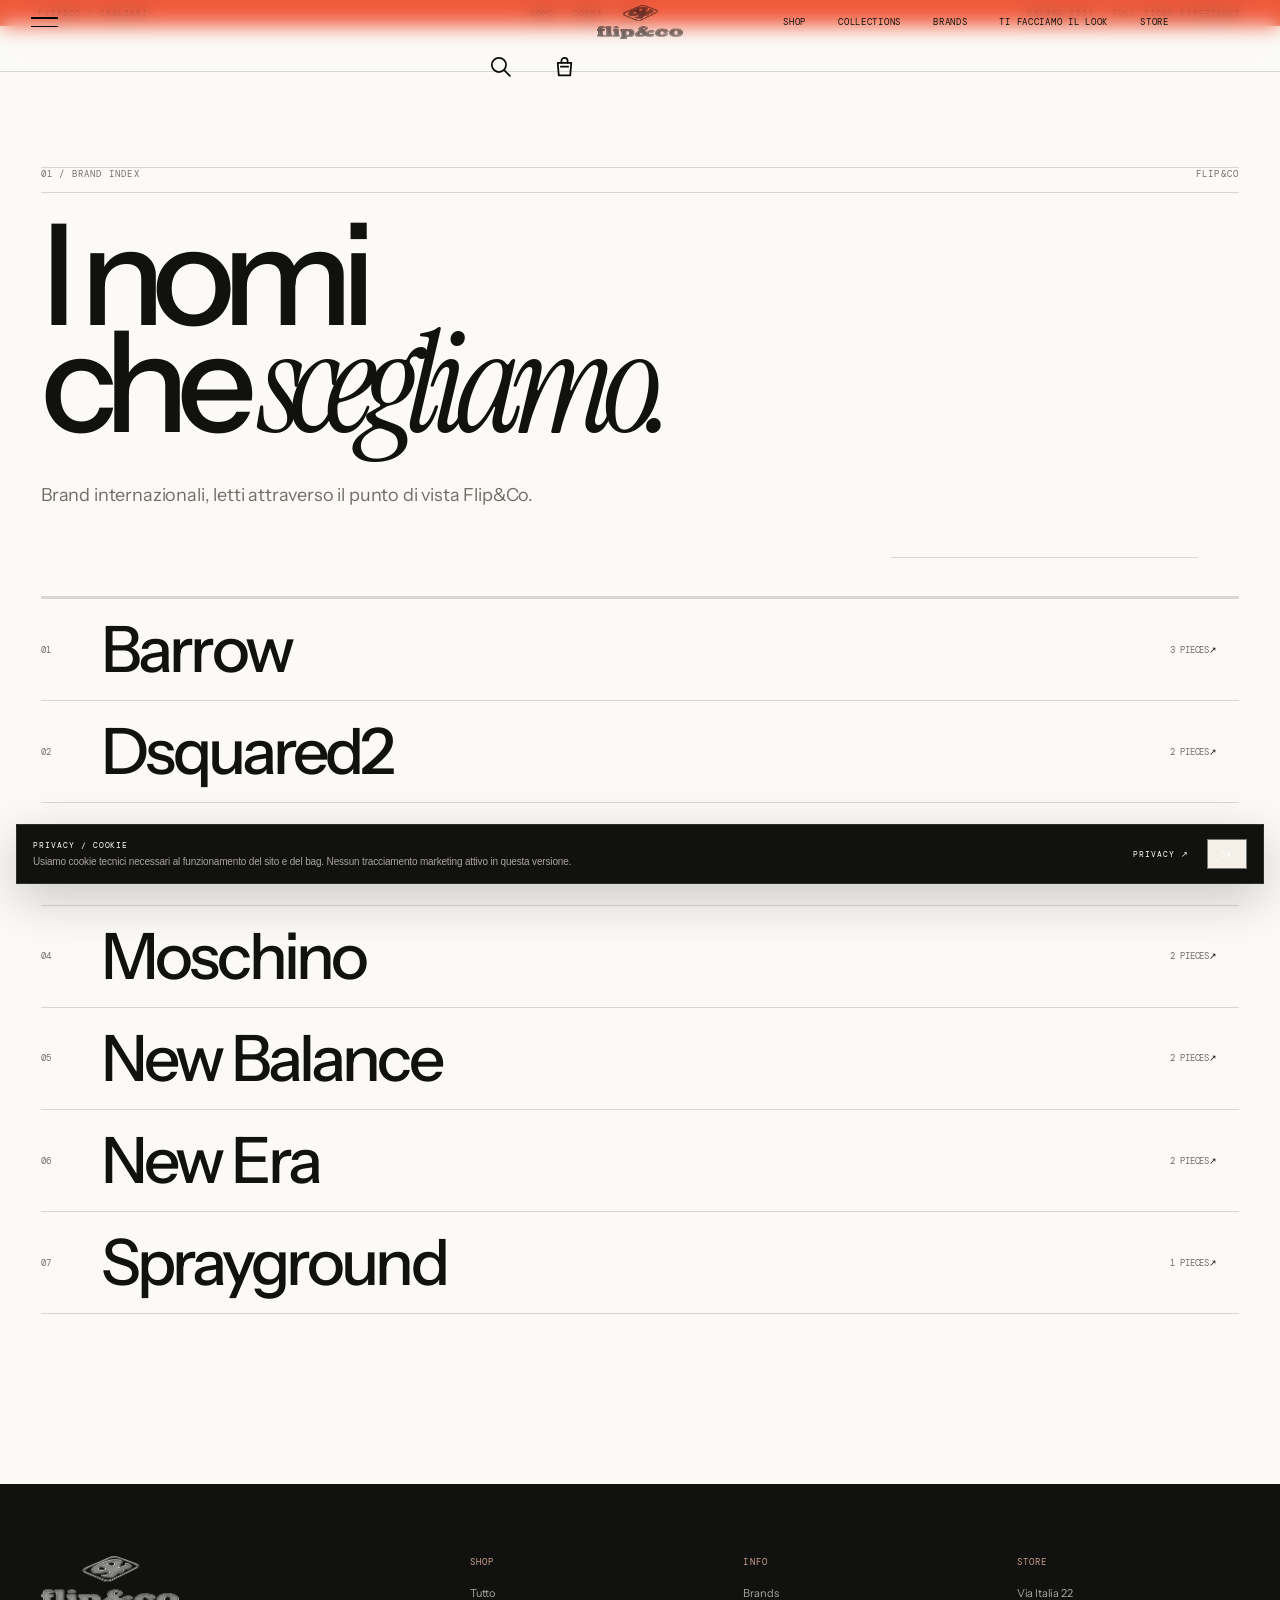
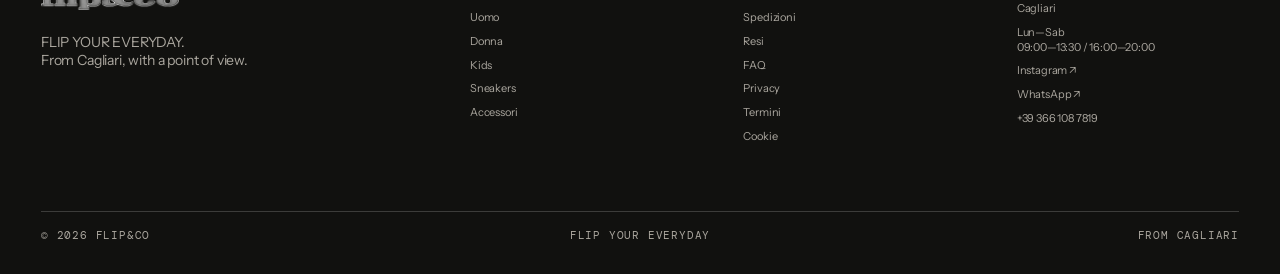
==== commit 383d3651: "Restore FlipCo 75f2e8 version" ====
--- a/brand.html
+++ b/brand.html
@@ -1,2 +1,2 @@
 <!DOCTYPE html>
-<html lang="it"><head><meta charset="utf-8"/><meta content="width=device-width,initial-scale=1" name="viewport"/><title>Brands — Flip&amp;Co</title><link href="styles.css" rel="stylesheet"/><meta content="Scopri i brand selezionati da Flip&amp;Co e la loro presenza nell'Online Edit." name="description"/><meta content="#F4F1EA" name="theme-color"/></head><body><div id="siteHeader"></div><main><section class="page-hero wrap"><div class="section-line"><span>01 / BRAND INDEX</span><span>FLIP&amp;CO</span></div><h1>I nomi<br/>che <i>scegliamo.</i></h1><p>Brand internazionali, letti attraverso il punto di vista Flip&amp;Co.</p></section><section class="brands-page wrap" id="brands"></section></main><div id="siteFooter"></div><div id="cartRoot"></div><script src="js/data.js"></script><script src="js/commerce.js"></script><script src="js/site.js"></script><script src="js/brand.js"></script></body></html>+<html lang="it"><head><meta charset="utf-8"/><meta content="width=device-width,initial-scale=1" name="viewport"/><title>Brands — Flip&amp;Co</title><link href="styles.css?v=52.6" rel="stylesheet"/><meta content="Scopri i brand selezionati da Flip&amp;Co e la loro presenza nell'Online Edit." name="description"/><meta content="#F4F1EA" name="theme-color"/></head><body><div id="siteHeader"></div><main><section class="page-hero wrap"><div class="section-line"><span>01 / BRAND INDEX</span><span>FLIP&amp;CO</span></div><h1>I nomi<br/>che <i>scegliamo.</i></h1><p>Brand internazionali, letti attraverso il punto di vista Flip&amp;Co.</p></section><section class="brands-page wrap" id="brands"></section></main><div id="siteFooter"></div><div id="cartRoot"></div><script src="js/data.js?v=52.6"></script><script src="js/commerce.js?v=52.6"></script><script src="js/site.js?v=52.6"></script><script src="js/brand.js?v=52.6"></script></body></html>
